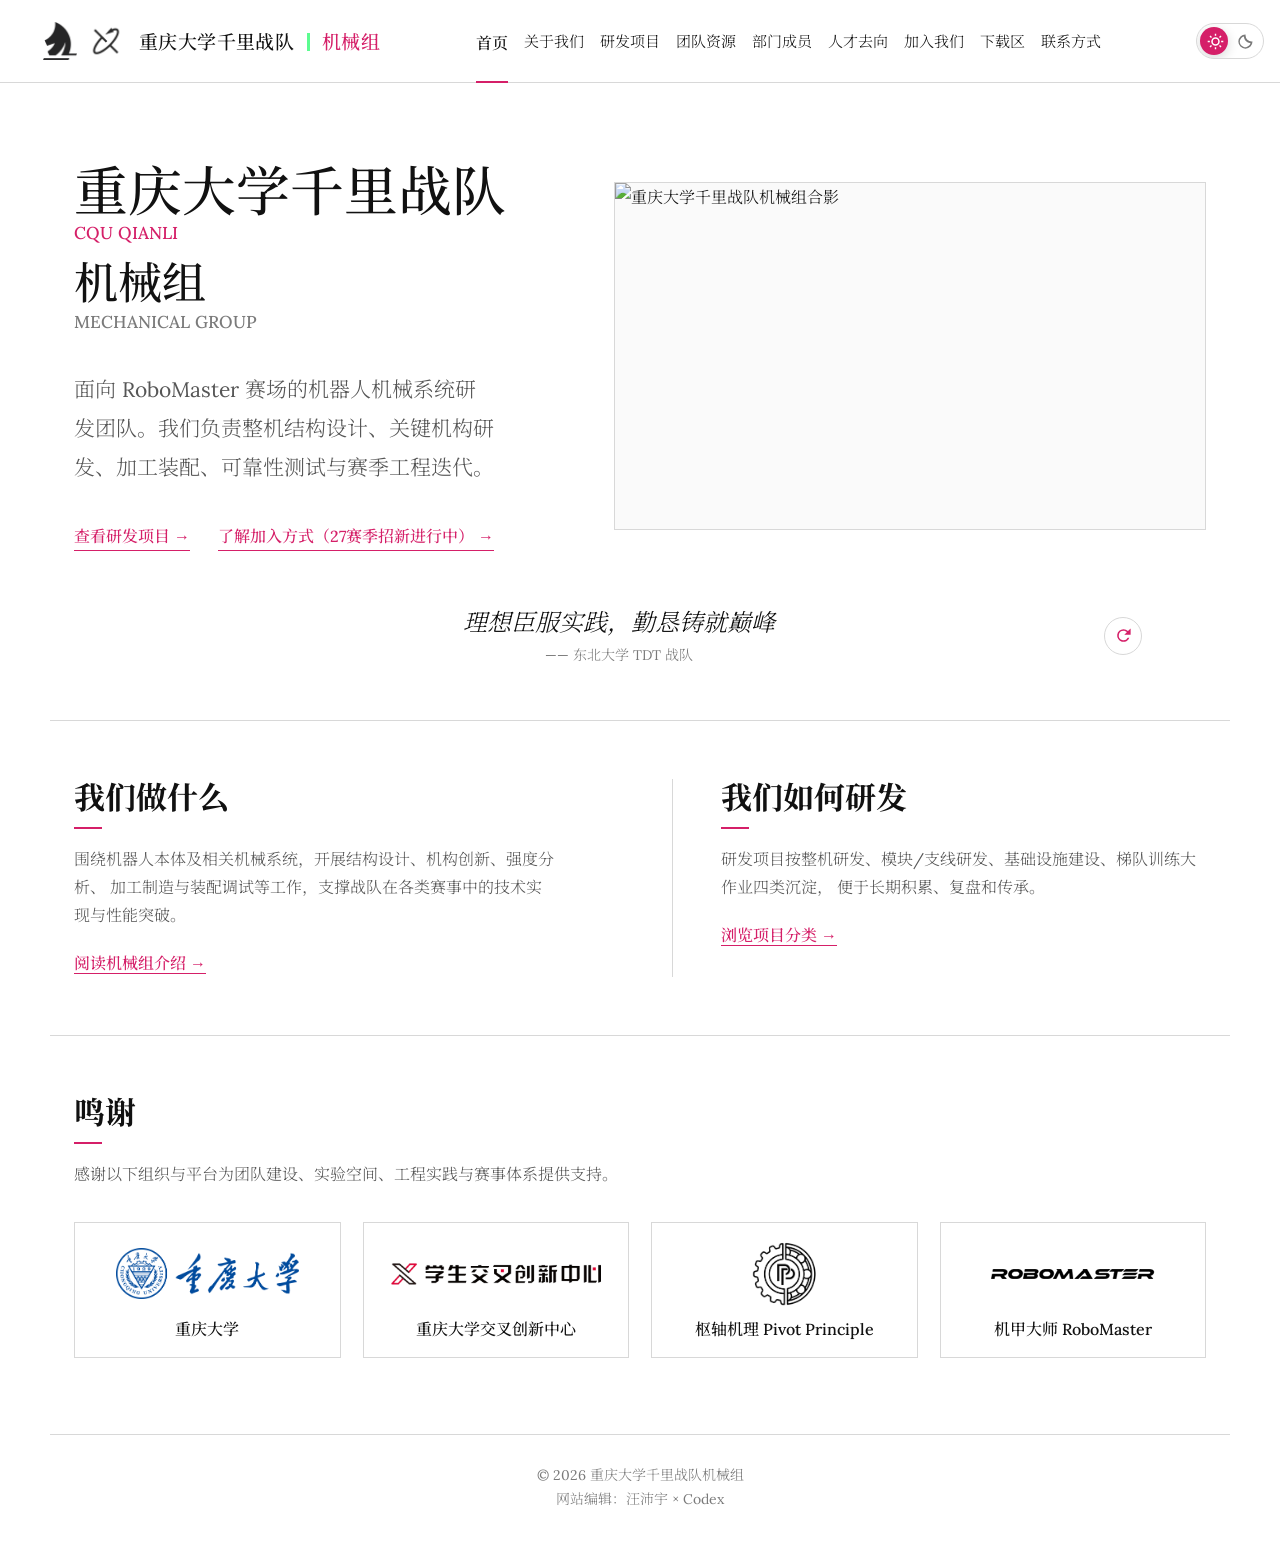
==== index.html @ 9b1cc494 "updated" ====
﻿<!doctype html>
<html lang="zh-CN">
  <head>
    <meta charset="utf-8" />
    <meta name="viewport" content="width=device-width, initial-scale=1" />
    <meta
      name="description"
      content="重庆大学千里战队机械组展示页面，介绍机械组工作内容、研发项目、团队资源、部门成员、人才去向、加入方式与联系方式。"
    />
    <title>重庆大学千里战队机械组</title>
    <script>
      (() => {
        try {
          const savedTheme = localStorage.getItem("theme");
          const preferredTheme = window.matchMedia("(prefers-color-scheme: dark)").matches ? "dark" : "light";
          document.documentElement.dataset.theme = savedTheme || preferredTheme;
        } catch {
          document.documentElement.dataset.theme = "light";
        }
      })();
    </script>
    <link rel="stylesheet" href="styles.css" />
    <link rel="icon" type="image/svg+xml" href="assets/favicon.svg" />
    <script async src="https://www.googletagmanager.com/gtag/js?id=G-X7H7TDZTBG"></script>
    <script>
      window.dataLayer = window.dataLayer || [];
      function gtag(){dataLayer.push(arguments);}
      gtag("js", new Date());
      gtag("config", "G-X7H7TDZTBG");
    </script>
  </head>
  <body data-page="home">
    <header class="site-header">
      <nav class="nav" aria-label="主导航">
        <a class="brand" href="index.html" aria-label="返回首页">
          <span class="brand-logos" aria-hidden="true">
            <img src="assets/logo/qianli战队马头logo.PNG" alt="" />
            <img src="assets/logo/机械组logo.PNG" alt="" />
          </span>
          <span class="brand-text">
            <strong>重庆大学千里战队</strong>
            <small>机械组</small>
          </span>
        </a>
        <button class="nav-toggle" type="button" aria-expanded="false" aria-controls="nav-links">
          <span></span>
          <span></span>
          <span></span>
        </button>
        <div class="nav-links" id="nav-links">
          <a href="index.html" data-nav="home">首页</a>
          <a href="about.html" data-nav="about">关于我们</a>
          <a href="projects.html" data-nav="projects">研发项目</a>
          <span class="nav-menu"><a href="resources.html" data-nav="resources" aria-haspopup="true">团队资源</a><span class="nav-dropdown" aria-label="团队资源子页面"><a href="resource-training.html">培养计划</a><a href="resource-equipment.html">设备资源清单</a></span></span>
          <a href="team.html" data-nav="team">部门成员</a>
          <a href="alumni.html" data-nav="alumni">人才去向</a>
          <a href="join.html" data-nav="join">加入我们</a>
          <a href="downloads.html" data-nav="downloads">下载区</a>
          <a href="contact.html" data-nav="contact">联系方式</a>
        </div>
        <button class="theme-toggle" type="button" aria-label="切换明暗模式" aria-pressed="false">
          <svg class="theme-icon theme-icon-sun" viewBox="0 0 24 24" aria-hidden="true">
            <path d="M12 18a6 6 0 1 1 0-12 6 6 0 0 1 0 12Zm0-2.2a3.8 3.8 0 1 0 0-7.6 3.8 3.8 0 0 0 0 7.6ZM11 1h2v3h-2V1Zm0 19h2v3h-2v-3ZM3.52 4.93l1.41-1.41 2.12 2.12-1.41 1.41-2.12-2.12Zm13.43 13.43 1.41-1.41 2.12 2.12-1.41 1.41-2.12-2.12ZM1 11h3v2H1v-2Zm19 0h3v2h-3v-2ZM3.52 19.07l2.12-2.12 1.41 1.41-2.12 2.12-1.41-1.41ZM16.95 5.64l2.12-2.12 1.41 1.41-2.12 2.12-1.41-1.41Z" />
          </svg>
          <svg class="theme-icon theme-icon-moon" viewBox="0 0 24 24" aria-hidden="true">
            <path d="M12.1 2.1a8.8 8.8 0 0 0 9.8 9.8A10 10 0 1 1 12.1 2.1Zm-2.5 2.8A7.7 7.7 0 1 0 19.1 14.4 10.8 10.8 0 0 1 9.6 4.9Z" />
          </svg>
        </button>
      </nav>
    </header>

    <main>
      <section class="home-hero">
        <div class="home-hero-copy">
          <h1>
            <span class="hero-team-name">重庆大学千里战队</span>
            <span class="hero-team-en">CQU Qianli</span>
            <span class="hero-group-name">机械组</span>
            <span class="hero-group-en">Mechanical Group</span>
          </h1>
          <p>面向 RoboMaster 赛场的机器人机械系统研发团队。我们负责整机结构设计、关键机构研发、加工装配、可靠性测试与赛季工程迭代。</p>
          <div class="hero-actions" aria-label="快速入口">
            <a class="text-link" href="projects.html">查看研发项目</a>
            <a class="text-link" href="join.html">了解加入方式（27赛季招新进行中）</a>
          </div>
        </div>
        <figure class="hero-media home-team-photo">
          <img src="assets/images/home-team-photo.jpg" alt="重庆大学千里战队机械组合影" />
        </figure>
      </section>

      <section class="home-quote" aria-label="箴言">
        <div class="quote-stage" data-quote-stage>
          <p data-quote-text>运筹帷幄，决胜千里</p>
          <span data-quote-source>—— 重庆大学 千里战队</span>
        </div>
        <button class="quote-random-button" type="button" aria-label="随机切换箴言" title="随机切换">
          <svg viewBox="0 0 24 24" aria-hidden="true">
            <path d="M17.65 6.35A7.95 7.95 0 0 0 12 4a8 8 0 1 0 7.45 10.9h-2.17A6 6 0 1 1 12 6c1.66 0 3.14.69 4.22 1.78L13 11h8V3l-3.35 3.35Z" />
          </svg>
        </button>
      </section>

      <section class="section-block intro-grid">
        <article>
          <h2>我们做什么</h2>
          <p>
            围绕机器人本体及相关机械系统，开展结构设计、机构创新、强度分析、
            加工制造与装配调试等工作，支撑战队在各类赛事中的技术实现与性能突破。
          </p>
          <a class="inline-link" href="about.html">阅读机械组介绍</a>
        </article>
        <article>
          <h2>我们如何研发</h2>
          <p>
            研发项目按整机研发、模块/支线研发、基础设施建设、梯队训练大作业四类沉淀，
            便于长期积累、复盘和传承。
          </p>
          <a class="inline-link" href="projects.html">浏览项目分类</a>
        </article>
      </section>

      <section class="section-block acknowledgements">
        <div class="section-heading">
          <h2>鸣谢</h2>
          <p>感谢以下组织与平台为团队建设、实验空间、工程实践与赛事体系提供支持。</p>
        </div>
        <div class="thanks-grid">
          <a class="thanks-card logo-cqu" href="https://www.cqu.edu.cn/" target="_blank" rel="noopener noreferrer">
            <span class="thanks-logo-frame"><img src="assets/logo/thanks/cqu-blue.png" alt="重庆大学" /></span>
            <strong>重庆大学</strong>
          </a>
          <a class="thanks-card logo-sxic" href="https://sxic.cqu.edu.cn/" target="_blank" rel="noopener noreferrer">
            <span class="thanks-logo-frame"><img src="assets/logo/thanks/sxic-logo.png" alt="重庆大学学生交叉创新中心" /></span>
            <strong>重庆大学交叉创新中心</strong>
          </a>
          <a class="thanks-card logo-pivot" href="https://www.cquqianli.cn/" target="_blank" rel="noopener noreferrer">
            <span class="thanks-logo-frame"><img src="assets/logo/pivot_principle_logo.png" alt="枢轴机理 Pivot Principle" /></span>
            <strong>枢轴机理 Pivot Principle</strong>
          </a>
          <a class="thanks-card logo-rm" href="https://www.robomaster.com/" target="_blank" rel="noopener noreferrer">
            <span class="thanks-logo-frame"><img src="assets/logo/thanks/robomaster-logo.png" alt="RoboMaster" /></span>
            <strong>机甲大师 RoboMaster</strong>
          </a>
        </div>
      </section>
    </main>

    <footer class="site-footer">
      <p>© 2026 重庆大学千里战队机械组</p>
      <p>网站编辑：汪沛宇 × Codex</p>
    </footer>

    <script src="script.js"></script>
  </body>
</html>
---- styles.css ----
@import url("https://fonts.googleapis.com/css2?family=Lora:wght@400;500&family=Noto+Serif+SC:wght@300;500&display=swap");

:root {
  --bg: #ffffff;
  --header-bg: rgba(255, 255, 255, 0.97);
  --surface: #fafafa;
  --card-bg: #ffffff;
  --inverted-card-bg: #111111;
  --inverted-card-text: #ffffff;
  --text: #111111;
  --muted: #565656;
  --subtle: #7a7a7a;
  --line: #d8d8d8;
  --soft-line: #ececec;
  --placeholder: #eeeeee;
  --placeholder-dark: #d9d9d9;
  --accent: #d51f68;
  --accent-soft: #fae8f0;
  --accent-rose: #d51f68;
  --theme-red: var(--accent);
  --brand-divider: #5cfc90;
  --green: #5cfc90;
  --max-width: 1180px;
  --nav-width: 1280px;
}

:root[data-theme="dark"] {
  --bg: #111111;
  --header-bg: rgba(17, 17, 17, 0.96);
  --surface: #1b1b1d;
  --card-bg: #171719;
  --inverted-card-bg: #242429;
  --inverted-card-text: #f2f2f2;
  --text: #f2f2f2;
  --muted: #c8c8c8;
  --subtle: #9a9a9a;
  --line: #333338;
  --soft-line: #25252a;
  --placeholder: #2a2a2f;
  --placeholder-dark: #18181c;
  --accent: #5cfc90;
  --accent-soft: #173822;
  --accent-rose: #ed2174;
  --theme-red: var(--accent);
  --brand-divider: #ed2174;
  --green: #5cfc90;
}

* {
  box-sizing: border-box;
}

html {
  overflow-y: scroll;
  scroll-behavior: smooth;
}

::view-transition-old(root),
::view-transition-new(root) {
  animation: none;
  mix-blend-mode: normal;
}

::view-transition-old(root) {
  z-index: 0;
}

::view-transition-new(root) {
  z-index: 1;
}

body {
  margin: 0;
  background: var(--bg);
  color: var(--text);
  font-family:
    "Lora",
    "Noto Serif SC",
    "Source Han Serif SC",
    "思源宋体",
    "Songti SC",
    serif;
  font-size: 16px;
  font-weight: 300;
  line-height: 1.75;
  transition:
    background 160ms ease,
    color 160ms ease;
}

body,
.site-header,
.nav-dropdown,
.nav-toggle,
.theme-toggle,
.project-accordion,
.project-card,
.project-card-media,
.project-carousel-button,
.resource-stage-grid article,
.media-placeholder,
.avatar-placeholder,
.member-card,
.alumni-card,
.alumni-experience,
.download-card,
.thanks-card,
.join-panel,
.person-badge {
  transition:
    background-color 240ms ease,
    border-color 240ms ease,
    color 240ms ease,
    box-shadow 240ms ease,
    filter 240ms ease;
}

@media (prefers-reduced-motion: reduce) {
  ::view-transition-old(root),
  ::view-transition-new(root) {
    animation: none !important;
  }
}

a {
  color: inherit;
  text-decoration: none;
}

p {
  margin: 0;
  color: var(--muted);
  text-wrap: pretty;
}

img,
figure {
  margin: 0;
}

img {
  display: block;
  max-width: 100%;
}

.site-header {
  position: sticky;
  top: 0;
  z-index: 20;
  background: var(--header-bg);
  border-bottom: 1px solid var(--line);
  backdrop-filter: blur(10px);
}

.nav {
  width: min(var(--nav-width), calc(100% - 32px));
  min-height: 82px;
  margin: 0 auto;
  display: flex;
  align-items: center;
  justify-content: space-between;
  gap: 18px;
}

.brand {
  display: inline-flex;
  align-items: center;
  gap: 14px;
  flex: 0 0 auto;
  margin-left: 25px;
}

.brand-logos {
  display: inline-flex;
  align-items: center;
  gap: 8px;
}

.brand-logos img {
  width: 38px;
  height: 38px;
  object-fit: contain;
}

:root[data-theme="dark"] .brand-logos img {
  filter: invert(1) grayscale(1) contrast(1.18);
}

.brand-text {
  display: inline-flex;
  align-items: baseline;
  gap: 12px;
  line-height: 1.2;
  white-space: nowrap;
}

.brand-text strong,
.brand-text small {
  font-family: "Noto Serif SC", "Source Han Serif SC", "思源宋体", serif;
  font-size: 19px;
  font-weight: 500;
  line-height: 1.2;
  letter-spacing: 0.02em;
}

.brand-text strong {
  display: inline-flex;
  align-items: baseline;
  gap: 13px;
  white-space: nowrap;
}

.brand-text strong::after {
  content: "";
  display: inline-block;
  width: 3px;
  height: 18px;
  background: var(--brand-divider);
  transform: translateY(2px);
}

.brand-text small {
  color: var(--accent);
}

.nav-links {
  display: flex;
  align-items: center;
  justify-content: flex-end;
  gap: clamp(12px, 1.25vw, 18px);
  font-size: 15px;
  white-space: nowrap;
}

.nav-menu {
  position: relative;
  display: inline-flex;
  align-items: center;
}

.nav-links > a,
.nav-menu > a {
  position: relative;
  padding: 28px 0 25px;
  color: var(--text);
  font-size: 15px;
  transition:
    color 160ms ease,
    font-size 160ms ease;
}

.nav-links > a.is-active,
.nav-menu > a.is-active {
  font-size: 16px;
  font-weight: 500;
}

.nav-dropdown {
  position: absolute;
  top: 100%;
  left: 50%;
  z-index: 30;
  display: grid;
  min-width: 168px;
  padding: 8px;
  border: 1px solid var(--line);
  background: var(--card-bg);
  opacity: 0;
  pointer-events: none;
  transform: translate(-50%, 8px);
  transition:
    opacity 160ms ease,
    transform 160ms ease,
    visibility 160ms ease;
  visibility: hidden;
}

.nav-menu:hover .nav-dropdown,
.nav-menu:focus-within .nav-dropdown {
  opacity: 1;
  pointer-events: auto;
  transform: translate(-50%, 0);
  visibility: visible;
}

.nav-dropdown a {
  display: block;
  padding: 8px 10px;
  color: var(--muted);
  font-size: 14px;
  line-height: 1.4;
}

.nav-dropdown a:hover,
.nav-dropdown a:focus-visible {
  color: var(--accent);
}

.theme-toggle {
  position: relative;
  flex: 0 0 auto;
  display: inline-grid;
  grid-template-columns: 1fr 1fr;
  align-items: center;
  width: 68px;
  min-width: 68px;
  height: 36px;
  padding: 3px;
  overflow: hidden;
  border: 1px solid var(--line);
  border-radius: 999px;
  background: var(--card-bg);
  color: var(--subtle);
  cursor: pointer;
  transition:
    border-color 160ms ease,
    background 160ms ease;
}

.theme-toggle::before {
  content: "";
  position: absolute;
  top: 3px;
  left: 3px;
  width: 28px;
  height: 28px;
  border-radius: 50%;
  background: var(--accent-rose);
  box-shadow: 0 3px 12px rgba(0, 0, 0, 0.16);
  transition:
    transform 180ms ease,
    background 180ms ease;
}

.theme-toggle[aria-pressed="true"]::before {
  transform: translateX(32px);
  background: var(--green);
}

.theme-icon {
  position: relative;
  z-index: 1;
  width: 17px;
  height: 17px;
  justify-self: center;
  fill: currentColor;
  transition: color 160ms ease;
}

.theme-toggle[aria-pressed="false"] .theme-icon-sun {
  color: var(--card-bg);
}

.theme-toggle[aria-pressed="false"] .theme-icon-moon {
  color: var(--subtle);
}

.theme-toggle[aria-pressed="true"] .theme-icon-sun {
  color: var(--subtle);
}

.theme-toggle[aria-pressed="true"] .theme-icon-moon {
  color: #111111;
}

.theme-toggle:hover,
.theme-toggle:focus-visible {
  border-color: var(--accent);
}

.nav-links > a::after,
.nav-menu > a::after {
  content: "";
  position: absolute;
  left: 0;
  right: 0;
  bottom: -1px;
  height: 2px;
  background: var(--accent);
  transform: scaleX(0);
  transform-origin: center;
  transition: transform 160ms ease;
}

.nav-links > a:hover::after,
.nav-links > a:focus-visible::after,
.nav-links > a.is-active::after,
.nav-menu > a:hover::after,
.nav-menu > a:focus-visible::after,
.nav-menu > a.is-active::after {
  transform: scaleX(1);
}

.nav-toggle {
  display: none;
  width: 42px;
  height: 42px;
  padding: 0;
  border: 1px solid var(--line);
  background: var(--card-bg);
  cursor: pointer;
}

.nav-toggle span {
  display: block;
  width: 18px;
  height: 1px;
  margin: 5px auto;
  background: var(--text);
}

main,
.site-footer {
  width: min(var(--max-width), calc(100% - 56px));
  margin: 0 auto;
}

.home-hero {
  min-height: 460px;
  display: grid;
  grid-template-columns: minmax(0, 0.82fr) minmax(480px, 0.98fr);
  align-items: center;
  gap: 44px;
  padding: 78px 24px 34px;
}

.home-hero h1 {
  margin: 0;
  font-size: clamp(40px, 4.2vw, 56px);
  line-height: 1.16;
  font-weight: 500;
  letter-spacing: 0;
}

.page-hero h1 {
  margin: 0;
  font-size: clamp(38px, 4.7vw, 60px);
  line-height: 1.14;
  font-weight: 500;
  letter-spacing: 0;
}

.home-hero h1 span,
.page-hero h1 span {
  display: block;
}

.hero-team-name {
  white-space: nowrap;
}

.hero-group-name {
  margin-top: 14px;
  font-size: 0.82em;
}

.hero-team-en,
.hero-group-en {
  color: var(--accent);
  font-family: "Lora", serif;
  font-size: 0.32em;
  line-height: 1.15;
  text-transform: uppercase;
}

.hero-team-en {
  margin-top: 1px;
}

.hero-group-en {
  margin-top: 4px;
  color: var(--subtle);
}

.home-hero-copy > p {
  max-width: 700px;
  margin-top: 38px;
  color: var(--muted);
  font-size: 21px;
  line-height: 1.85;
  text-wrap: balance;
}

.hero-actions {
  display: flex;
  flex-wrap: wrap;
  gap: 28px;
  margin-top: 34px;
}

.text-link,
.inline-link {
  color: var(--accent);
  font-weight: 500;
  border-bottom: 1px solid currentColor;
}

.text-link::after,
.inline-link::after {
  content: "  →";
  font-family: "Lora", serif;
}

.text-link.no-auto-arrow::after,
.inline-link.no-auto-arrow::after {
  content: "";
}

.media-placeholder,
.avatar-placeholder {
  display: grid;
  place-items: center;
  overflow: hidden;
  width: 100%;
  background:
    linear-gradient(135deg, rgba(255, 255, 255, 0.35), rgba(255, 255, 255, 0)),
    linear-gradient(135deg, var(--placeholder), var(--placeholder-dark));
  color: #666666;
  text-align: center;
}

:root[data-theme="dark"] .media-placeholder,
:root[data-theme="dark"] .avatar-placeholder {
  color: #a7a7a7;
}

.media-placeholder {
  min-height: 160px;
  aspect-ratio: 16 / 9;
  padding: 16px;
  font-size: 14px;
}

.hero-media {
  min-height: 260px;
}

.home-team-photo {
  overflow: hidden;
  min-height: 330px;
  aspect-ratio: 16 / 9.4;
  border: 1px solid var(--line);
  background: var(--surface);
}

.home-team-photo img {
  width: 100%;
  height: 100%;
  object-fit: cover;
  object-position: center;
}

.home-quote {
  position: relative;
  height: 136px;
  display: grid;
  grid-template-columns: minmax(0, 1fr) auto;
  align-items: center;
  gap: 24px;
  border-bottom: 1px solid var(--line);
  padding: 0 108px 33px 128px;
}

.quote-stage {
  min-width: 0;
  min-height: 102px;
  display: flex;
  flex-direction: column;
  justify-content: center;
  text-align: center;
  opacity: 1;
  transform: translateY(0);
  transition:
    opacity 360ms ease,
    transform 360ms ease;
}

.quote-stage.is-switching {
  opacity: 0;
  transform: translateY(4px);
}

.quote-stage p {
  color: var(--text);
  font-size: 24px;
  font-style: italic;
  line-height: 1.55;
  text-wrap: balance;
}

.quote-stage span {
  display: block;
  margin-top: 2px;
  color: var(--subtle);
  font-size: 14px;
}

.quote-random-button {
  transform: translateX(20px);
  width: 38px;
  height: 38px;
  display: grid;
  place-items: center;
  border: 1px solid var(--line);
  border-radius: 999px;
  background: var(--card-bg);
  color: var(--accent);
  cursor: pointer;
  transition:
    border-color 160ms ease,
    color 160ms ease,
    transform 160ms ease;
}

.quote-random-button:hover,
.quote-random-button:focus-visible {
  border-color: var(--accent);
  transform: translateX(20px) rotate(18deg);
}

.quote-random-button svg {
  width: 19px;
  height: 19px;
  fill: currentColor;
}

.section-block {
  border-bottom: 1px solid var(--line);
  padding: 58px 24px;
}

.section-heading {
  max-width: 780px;
  margin-bottom: 34px;
}

.section-heading h2,
.intro-grid h2,
.three-column h2,
.project-list h2,
.resource-page-grid h2,
.join-layout h2,
.join-copy-block h2 {
  position: relative;
  margin: 0 0 16px;
  padding-bottom: 13px;
  font-size: 31px;
  line-height: 1.2;
}

.section-heading h2::after,
.intro-grid h2::after,
.three-column h2::after,
.project-list h2::after,
.resource-page-grid h2::after,
.join-layout h2::after,
.join-copy-block h2::after {
  content: "";
  position: absolute;
  left: 0;
  bottom: 0;
  width: 28px;
  height: 2px;
  background: var(--accent);
}

.past-members-section .section-heading {
  max-width: none;
}

@media (min-width: 900px) {
  .past-members-section .section-heading p {
    white-space: nowrap;
  }
}

.intro-grid {
  display: grid;
  grid-template-columns: repeat(2, minmax(0, 1fr));
  gap: 64px;
}

.intro-grid article + article {
  padding-left: 48px;
  border-left: 1px solid var(--line);
}

.intro-grid p {
  max-width: 480px;
  margin-bottom: 20px;
}

.page-hero {
  display: grid;
  grid-template-columns: minmax(0, 0.72fr) minmax(460px, 0.72fr);
  align-items: end;
  gap: 56px;
  border-bottom: 1px solid var(--line);
  min-height: 178px;
  padding: 28px 24px 30px;
}

.page-hero > p {
  max-width: 620px;
  padding-bottom: 12px;
  font-size: 18px;
  text-wrap: balance;
}

body[data-page="join"] .page-hero > p {
  font-style: italic;
}

.page-label {
  margin-bottom: 12px;
  color: var(--accent);
  font-family: "Lora", serif;
  font-size: 13px;
  letter-spacing: 0;
  text-transform: uppercase;
}

.three-column {
  display: grid;
  grid-template-columns: repeat(3, 1fr);
  gap: 0;
}

.three-column article {
  padding: 0 42px;
  border-left: 1px solid var(--line);
}

.three-column article:first-child {
  padding-left: 0;
  border-left: 0;
}

.content-split {
  display: grid;
  grid-template-columns: minmax(280px, 0.45fr) minmax(0, 1fr);
  gap: 64px;
}

.timeline-list {
  border-top: 1px solid var(--line);
}

.timeline-list article {
  display: grid;
  grid-template-columns: 70px 160px minmax(0, 1fr);
  gap: 26px;
  padding: 24px 0;
  border-bottom: 1px solid var(--soft-line);
}

.timeline-list span {
  color: var(--accent);
  font-family: "Lora", serif;
}

.timeline-list strong {
  font-size: 18px;
}

.project-list {
  display: grid;
  gap: 48px;
}

.project-list article {
  display: grid;
  grid-template-columns: 330px minmax(0, 1fr);
  gap: 44px;
  align-items: start;
  padding-bottom: 48px;
  border-bottom: 1px solid var(--soft-line);
}

.project-list article:last-child {
  padding-bottom: 0;
  border-bottom: 0;
}

.project-accordion-list {
  display: grid;
  gap: 22px;
}

.project-accordion {
  min-width: 0;
  overflow: hidden;
  border: 1px solid var(--line);
  background: var(--card-bg);
}

.project-accordion summary {
  position: relative;
  display: flex;
  align-items: center;
  gap: 22px;
  min-height: 96px;
  padding: 24px 72px 24px 28px;
  cursor: pointer;
  list-style: none;
}

.project-accordion summary::-webkit-details-marker {
  display: none;
}

.project-accordion summary::after {
  content: "";
  position: absolute;
  right: 28px;
  top: 50%;
  width: 14px;
  height: 14px;
  border-right: 1.5px solid var(--accent);
  border-bottom: 1.5px solid var(--accent);
  transform: translateY(-65%) rotate(45deg);
  transition: transform 160ms ease;
}

.project-accordion[open] summary::after {
  transform: translateY(-35%) rotate(225deg);
}

.project-summary-number {
  flex: 0 0 auto;
  align-self: flex-start;
  padding-top: 8px;
  color: var(--accent);
  font-family: "Lora", serif;
  font-size: 15px;
  font-weight: 600;
  line-height: 1;
  letter-spacing: 0.04em;
  transition: color 240ms ease;
}

.project-summary-title {
  display: flex;
  align-items: baseline;
  gap: 18px;
  margin-bottom: 8px;
}

.project-summary-title strong {
  color: var(--text);
  font-size: 28px;
  font-weight: 500;
  line-height: 1.25;
}

.project-summary-title em {
  color: var(--accent);
  font-family: "Lora", serif;
  font-size: 13px;
  font-style: normal;
  font-weight: 500;
  letter-spacing: 0.08em;
  text-transform: uppercase;
  transition: color 240ms ease, opacity 160ms ease;
}

.project-accordion[open] .project-summary-title em {
  opacity: 0.72;
}

.project-accordion summary small {
  display: block;
  max-width: 760px;
  color: var(--muted);
  font-size: 15px;
  line-height: 1.7;
}

.project-carousel-shell {
  position: relative;
  min-width: 0;
}

.project-carousel-shell:not(.is-ready) .project-carousel-button {
  opacity: 0;
  pointer-events: none;
}

.project-carousel {
  width: 100%;
  min-width: 0;
  display: grid;
  grid-auto-columns: minmax(236px, 300px);
  grid-auto-flow: column;
  gap: 16px;
  overflow-x: auto;
  overscroll-behavior-inline: contain;
  padding: 0 62px 24px;
  scroll-padding-inline: 62px;
  scroll-snap-type: inline mandatory;
  scroll-behavior: smooth;
  scrollbar-width: none;
}

.project-carousel::-webkit-scrollbar {
  display: none;
}

.project-carousel-button {
  position: absolute;
  top: calc(50% - 12px);
  z-index: 2;
  width: 38px;
  height: 38px;
  display: grid;
  place-items: center;
  border: 1px solid var(--line);
  border-radius: 999px;
  background: var(--surface);
  color: var(--accent);
  box-shadow: 0 10px 24px rgba(0, 0, 0, 0.08);
  cursor: pointer;
  transition:
    border-color 160ms ease,
    color 160ms ease,
    opacity 160ms ease,
    transform 160ms ease;
}

.project-carousel-button::before {
  content: "";
  width: 11px;
  height: 11px;
  border-right: 1.5px solid currentColor;
  border-bottom: 1.5px solid currentColor;
}

.project-carousel-button:hover {
  border-color: var(--accent);
  transform: translateY(-1px);
}

.project-carousel-button:disabled {
  opacity: 0.28;
  cursor: default;
  transform: none;
}

.project-carousel-prev {
  left: 18px;
}

.project-carousel-prev::before {
  transform: translateX(2px) rotate(135deg);
}

.project-carousel-next {
  right: 18px;
}

.project-carousel-next::before {
  transform: translateX(-2px) rotate(-45deg);
}

.project-card {
  scroll-snap-align: start;
  display: grid;
  grid-template-rows: 152px minmax(170px, 1fr);
  min-height: 342px;
  overflow: hidden;
  border: 1px solid var(--line);
  background: var(--card-bg);
}

.project-card-media {
  display: grid;
  place-items: center;
  min-height: 0;
  background:
    linear-gradient(135deg, rgba(255, 255, 255, 0.35), rgba(255, 255, 255, 0)),
    linear-gradient(135deg, var(--placeholder), var(--placeholder-dark));
  color: var(--subtle);
  font-size: 14px;
}

.project-card-body {
  position: relative;
  display: grid;
  align-content: start;
  gap: 8px;
  padding: 16px 16px 18px;
}

.project-card-meta {
  color: var(--accent);
  font-family: "Lora", serif;
  font-size: 12px;
  letter-spacing: 0.08em;
  text-transform: uppercase;
}

.project-card h2 {
  margin: 0;
  color: var(--text);
  font-size: 16px;
  font-weight: 500;
  line-height: 1.28;
  white-space: nowrap;
}

.project-card p {
  font-size: 14px;
  line-height: 1.6;
}

.project-people {
  display: flex;
  flex-wrap: wrap;
  align-items: center;
  gap: 6px;
  color: var(--muted);
}

.person-badge {
  display: inline-flex;
  align-items: center;
  min-height: 24px;
  padding: 3px 9px 4px;
  border: 1px solid transparent;
  border-radius: 999px;
  font-size: 13px;
  line-height: 1.2;
  white-space: nowrap;
}

.badge-lead {
  border-color: #d4a734;
  background: #fff4cd;
  color: #7a5600;
}

.badge-member {
  border-color: #b9c0c7;
  background: #f2f4f6;
  color: #4d5963;
}

.badge-trainee {
  border-color: #c0834e;
  background: #f8e6d4;
  color: #7c4316;
}

:root[data-theme="dark"] .badge-lead {
  border-color: rgba(255, 211, 92, 0.48);
  background: rgba(255, 207, 76, 0.16);
  color: #ffd36f;
}

:root[data-theme="dark"] .badge-member {
  border-color: rgba(211, 219, 228, 0.34);
  background: rgba(210, 220, 230, 0.12);
  color: #d6dee7;
}

:root[data-theme="dark"] .badge-trainee {
  border-color: rgba(224, 148, 84, 0.42);
  background: rgba(218, 128, 58, 0.15);
  color: #eda56c;
}

.project-people strong {
  font-weight: 500;
}

.project-card-year {
  position: absolute;
  right: 18px;
  bottom: 16px;
  color: var(--subtle);
  font-family: "Lora", serif;
  font-size: 14px;
}

.project-card-empty {
  opacity: 0.72;
}

.plain-list {
  margin: 22px 0 0;
  padding-left: 1.2em;
  color: var(--muted);
}

.plain-list li + li {
  margin-top: 8px;
}

.resource-detail-list {
  display: grid;
  gap: 44px;
}

.resource-detail {
  display: grid;
  grid-template-columns: minmax(0, 1fr) 360px;
  gap: 46px;
  align-items: start;
  padding-bottom: 44px;
  border-bottom: 1px solid var(--soft-line);
}

.resource-detail:last-child {
  padding-bottom: 0;
  border-bottom: 0;
}

.resource-detail h2 {
  margin: 0 0 16px;
  font-size: 27px;
  font-weight: 500;
  line-height: 1.28;
}

.resource-detail p {
  max-width: 640px;
}

.resource-detail .inline-link {
  display: inline-block;
  margin-top: 22px;
}

.detail-placeholder {
  min-height: 220px;
}

.resource-subpage {
  padding-top: 44px;
}

.resource-stage-grid {
  display: grid;
  grid-template-columns: repeat(3, minmax(0, 1fr));
  gap: 22px;
}

.resource-stage-grid article {
  min-height: 180px;
  padding: 26px;
  border: 1px solid var(--line);
  background: var(--card-bg);
}

.resource-stage-grid span {
  color: var(--accent);
  font-family: "Lora", serif;
  font-size: 14px;
}

.resource-stage-grid h3 {
  margin: 22px 0 10px;
  font-size: 22px;
  font-weight: 500;
  line-height: 1.3;
}

.timeline-grid {
  display: grid;
  grid-template-columns: 1fr auto 1fr auto 1fr auto 1fr;
  grid-template-rows: auto auto auto auto;
  align-items: start;
  gap: 0;
}

.phase-card {
  display: grid;
  grid-row: 1 / span 4;
  grid-template-rows: subgrid;
  gap: 12px;
  min-width: 0;
  padding: 20px;
  border: 1px solid var(--line);
}

.phase-header {
  display: grid;
  gap: 12px;
  min-width: 0;
}

.phase-arrow {
  grid-row: 1;
  display: flex;
  align-items: center;
  justify-content: center;
  align-self: start;
  padding: 40px 8px 0;
  color: var(--subtle);
  font-size: 24px;
  line-height: 1;
}

.dimension-card,
.training-framework-card {
  position: relative;
  display: flex;
  flex-direction: column;
  min-width: 0;
  padding: 12px;
  border: 1px solid var(--line);
  border-radius: 0;
  background: var(--card-bg);
  outline: none;
  transition:
    border-color 0.25s ease,
    box-shadow 0.25s ease;
}

.dimension-card:hover,
.dimension-card:focus-within,
.training-framework-card:hover,
.training-framework-card:focus-within {
  border-color: var(--theme-red);
  box-shadow: 0 2px 8px rgba(0, 0, 0, 0.08);
}

.phase-header span {
  color: var(--theme-red);
  font-family: "Lora", serif;
  font-size: 14px;
}

.phase-header h3,
.training-framework-card h3 {
  margin: 0;
  color: var(--text);
  font-size: 21px;
  font-weight: 500;
  line-height: 1.25;
  text-wrap: balance;
}

.training-framework-card h3 {
  display: flex;
  align-items: center;
  gap: 10px;
}

.training-framework-icon {
  width: 24px;
  height: 24px;
  flex: 0 0 24px;
  color: var(--accent);
  fill: currentColor;
}

.training-time {
  margin: 0;
  color: var(--subtle);
  font-size: 14px;
  line-height: 1.6;
}

.dimension-card h4 {
  margin: 0 0 8px;
  color: var(--theme-red);
  font-size: 13px;
  font-weight: 600;
  line-height: 1.4;
}

.dimension-card ul,
.training-framework-card ul {
  margin: 0;
  padding-left: 1.12em;
  color: var(--muted);
  font-size: 14px;
  line-height: 1.72;
}

.dimension-card li + li,
.training-framework-card li + li {
  margin-top: 5px;
}

.training-framework-heading {
  margin-top: 70px;
}

.training-framework-grid {
  display: grid;
  grid-template-columns: repeat(3, minmax(0, 1fr));
  gap: 18px;
}

.training-framework-card {
  padding: 24px;
  min-height: 260px;
  border-color: var(--line);
  border-radius: 6px;
  background: var(--card-bg);
  transition:
    border-color 300ms ease,
    background-color 300ms ease,
    transform 300ms ease;
}

.training-framework-card:hover,
.training-framework-card:focus-within {
  border-color: var(--accent);
  background: var(--surface);
  box-shadow: none;
  transform: translateY(-2px);
}

.training-framework-card p {
  margin: 14px 0 18px;
  color: var(--muted);
  font-size: 15px;
  line-height: 1.75;
  text-wrap: pretty;
}

.training-framework-card .course-muted {
  opacity: 0.48;
}

.training-framework-note {
  margin-top: 18px;
  margin-bottom: 0;
  color: var(--subtle);
  font-size: 13px;
  font-style: italic;
  line-height: 1.7;
}

.equipment-section-list {
  display: grid;
  gap: 0;
}

.equipment-section {
  margin-bottom: 48px;
  padding-bottom: 36px;
  border-bottom: 1px solid var(--line);
  background: transparent;
}

.equipment-section:last-child {
  margin-bottom: 0;
}

.section-header {
  display: flex;
  align-items: baseline;
  gap: 12px;
  margin-bottom: 24px;
  color: var(--text);
  line-height: 1.35;
}

.section-number {
  color: var(--accent);
  font-family: "Lora", serif;
  font-size: 14px;
  font-weight: 500;
}

.section-header h2 {
  margin: 0;
  color: var(--text);
  font-size: 28px;
  font-weight: 500;
  line-height: 1.25;
}

.section-body {
  display: grid;
  grid-template-columns: 55% 45%;
  gap: 24px;
  align-items: start;
}

.section-text {
  display: grid;
  grid-template-columns: repeat(2, minmax(0, 1fr));
  gap: 18px;
  min-width: 0;
}

.section-text:has(section:nth-child(2):last-child) {
  grid-template-columns: repeat(2, minmax(0, 1fr));
}

.section-text:has(section:nth-child(3):last-child) {
  grid-template-columns: repeat(3, minmax(0, 1fr));
}

.section-text:has(section:nth-child(4):last-child) {
  grid-template-columns: repeat(2, minmax(0, 1fr));
}

.section-text section {
  min-width: 0;
  padding: 20px 22px;
  border: 1px solid var(--line);
  background: var(--card-bg);
}

.section-text h3 {
  margin: 0 0 8px;
  color: var(--accent);
  font-size: 17px;
  font-weight: 500;
}

.section-text ul {
  margin: 0;
  padding-left: 1.15em;
  color: var(--muted);
  font-size: 15px;
  line-height: 1.75;
  text-wrap: pretty;
}

.section-text li + li {
  margin-top: 3px;
}

.section-carousel {
  position: relative;
  min-width: 0;
  align-self: start;
}

.equipment-carousel {
  position: relative;
  display: grid;
  gap: 14px;
  min-width: 0;
}

.equipment-carousel-viewport {
  height: 360px;
  overflow: hidden;
  border: 1px solid var(--soft-line);
  border-radius: 0;
  background: var(--placeholder);
}

.equipment-carousel-track {
  display: flex;
  height: 100%;
  transition: transform 260ms ease;
}

.equipment-slide {
  position: relative;
  flex: 0 0 100%;
  display: grid;
  place-items: center;
  height: 100%;
  margin: 0;
  overflow: hidden;
  border-radius: 0;
  background: var(--placeholder);
}

.equipment-slide img {
  position: absolute;
  inset: 0;
  width: 100%;
  height: 100%;
  object-fit: cover;
}

.equipment-slide img.is-missing {
  display: none;
}

.equipment-slide.is-loaded span {
  display: none;
}

.equipment-slide span {
  position: relative;
  z-index: 1;
  max-width: min(84%, 620px);
  color: var(--subtle);
  font-size: 14px;
  text-align: center;
  overflow-wrap: anywhere;
}

.equipment-carousel-button {
  position: absolute;
  top: calc(50% - 26px);
  z-index: 2;
  display: grid;
  place-items: center;
  width: 38px;
  height: 38px;
  border: 1px solid var(--line);
  background: var(--card-bg);
  color: var(--accent);
  cursor: pointer;
  transition:
    border-color 160ms ease,
    opacity 160ms ease,
    transform 160ms ease;
}

.equipment-carousel-button::before {
  content: "";
  width: 11px;
  height: 11px;
  border-right: 1.5px solid currentColor;
  border-bottom: 1.5px solid currentColor;
}

.equipment-carousel-button:hover,
.equipment-carousel-button:focus-visible {
  border-color: var(--accent);
  transform: translateY(-1px);
}

.equipment-carousel-button:disabled {
  opacity: 0.3;
  cursor: default;
  transform: none;
}

.equipment-carousel-prev {
  left: 18px;
}

.equipment-carousel-prev::before {
  transform: translateX(2px) rotate(135deg);
}

.equipment-carousel-next {
  right: 18px;
}

.equipment-carousel-next::before {
  transform: translateX(-2px) rotate(-45deg);
}

.equipment-carousel-dots {
  display: flex;
  justify-content: center;
  gap: 9px;
}

.equipment-carousel-dot {
  width: 8px;
  height: 8px;
  padding: 0;
  border: 1px solid var(--accent);
  border-radius: 999px;
  background: transparent;
  cursor: pointer;
  opacity: 0.55;
  transition:
    background-color 160ms ease,
    opacity 160ms ease,
    transform 160ms ease;
}

.equipment-carousel-dot.is-active {
  background: var(--accent);
  opacity: 1;
  transform: scale(1.12);
}

@media (max-width: 768px) {
  .section-body {
    grid-template-columns: 1fr;
  }

  .section-text,
  .section-text:has(section:nth-child(2):last-child),
  .section-text:has(section:nth-child(3):last-child),
  .section-text:has(section:nth-child(4):last-child) {
    grid-template-columns: 1fr;
  }

  .section-carousel {
    position: relative;
    top: auto;
  }
}

.member-grid {
  display: grid;
  grid-template-columns: repeat(4, minmax(0, 1fr));
  gap: 26px;
}

.team-section {
  padding-top: 54px;
  padding-bottom: 37px;
}

.member-row {
  display: grid;
  grid-template-columns: repeat(auto-fill, minmax(108px, 1fr));
  gap: 22px 18px;
  align-items: start;
}

.advisor-row {
  max-width: none;
  grid-template-columns: repeat(8, minmax(0, 1fr));
  gap: 14px;
}

.advisor-row .avatar-placeholder {
  width: min(100%, 127px);
  margin-bottom: 0;
}

.advisor-row .member-card h3 {
  font-size: 16px;
}

.advisor-row .member-card p {
  font-size: 13px;
}

.team-section .section-heading h2 {
  display: inline-flex;
  align-items: center;
  gap: 10px;
}

.team-heading-icon {
  flex: 0 0 auto;
  width: 27px;
  height: 27px;
  color: var(--accent);
  fill: currentColor;
  transform: translateY(1px);
  transition: color 240ms ease;
}

.team-section:has(.advisor-row) {
  padding-top: 42px;
  padding-bottom: 18px;
}

.team-section:has(.advisor-row) .section-heading {
  margin-bottom: 24px;
}

.advisor-row + .member-detail-strip {
  min-height: 58px;
  margin-top: 8px;
}

.team-section:has(.formal-row) {
  padding-top: 42px;
  padding-bottom: 24px;
}

.team-section:has(.formal-row) .section-heading {
  margin-bottom: 24px;
}

.formal-row + .member-detail-strip {
  min-height: 72px;
  margin-top: 8px;
}

.team-section:has(.trainee-row) {
  padding-top: 42px;
  padding-bottom: 20px;
}

.team-section:has(.trainee-row) .section-heading {
  margin-bottom: 24px;
}

.trainee-row + .member-detail-strip {
  min-height: 58px;
  margin-top: 8px;
}

.trainee-row {
  grid-template-columns: repeat(8, minmax(0, 1fr));
  gap: 22px 14px;
}

.unit-grid {
  display: grid;
  gap: 22px;
}

.unit-card {
  display: grid;
  grid-template-columns: 132px minmax(0, 1fr);
  gap: 30px;
  align-items: start;
  min-width: 0;
  padding-top: 22px;
  padding-bottom: 22px;
  border-top: 1px solid var(--line);
}

.unit-card h3 {
  position: relative;
  margin: 0;
  padding-bottom: 10px;
  font-size: 23px;
  line-height: 1.25;
}

.unit-card h3::after {
  content: "";
  position: absolute;
  left: 0;
  bottom: 0;
  width: 24px;
  height: 2px;
  background: var(--accent);
}

.member-row.compact {
  grid-template-columns: repeat(auto-fill, minmax(104px, 128px));
  gap: 20px 24px;
}

.formal-row {
  grid-template-columns: repeat(8, minmax(0, 1fr));
  gap: 22px 14px;
}

.advisor-row .member-card:hover,
.advisor-row .member-card:focus,
.advisor-row .member-card:focus-visible,
.advisor-row .member-card.is-active,
.formal-row .member-card:hover,
.formal-row .member-card:focus,
.formal-row .member-card:focus-visible,
.formal-row .member-card.is-active,
.trainee-row .member-card:hover,
.trainee-row .member-card:focus,
.trainee-row .member-card:focus-visible,
.trainee-row .member-card.is-active {
  z-index: 2;
}

.unit-tag {
  display: inline-block;
  padding: 3px 8px;
  border: 1px solid transparent;
  font-size: 13px;
  line-height: 1.35;
  white-space: nowrap;
}

.tag-hero {
  background: #ffe8ef;
  border-color: #f6b8c8;
  color: #9b183d;
}

.tag-engineer {
  background: #e8f3ff;
  border-color: #bad8f4;
  color: #155887;
}

.tag-sentry {
  background: #edf8e8;
  border-color: #c6e8bc;
  color: #326d28;
}

.tag-dart {
  background: #fff4dc;
  border-color: #f1d496;
  color: #7d5610;
}

.tag-aerial {
  background: #f0eaff;
  border-color: #d0c0f2;
  color: #55358f;
}

:root[data-theme="dark"] .unit-tag {
  border-color: transparent;
}

:root[data-theme="dark"] .tag-hero {
  background: #3c1526;
  color: #ff8db8;
}

:root[data-theme="dark"] .tag-engineer {
  background: #102a3d;
  color: #8ccfff;
}

:root[data-theme="dark"] .tag-sentry {
  background: #1c341b;
  color: var(--green);
}

:root[data-theme="dark"] .tag-dart {
  background: #382a10;
  color: #ffd780;
}

:root[data-theme="dark"] .tag-aerial {
  background: #271c3b;
  color: #c3a9ff;
}

.team-columns {
  display: grid;
  grid-template-columns: repeat(4, minmax(0, 1fr));
  gap: 32px;
  align-items: start;
}

.team-column {
  min-height: 100%;
  padding-right: 26px;
  border-right: 1px solid var(--line);
}

.team-column:last-child {
  padding-right: 0;
  border-right: 0;
}

.team-column h2 {
  position: relative;
  margin: 0 0 16px;
  padding-bottom: 13px;
  font-size: 27px;
  line-height: 1.2;
}

.team-column h2::after {
  content: "";
  position: absolute;
  left: 0;
  bottom: 0;
  width: 28px;
  height: 2px;
  background: var(--accent);
}

.team-column > p {
  min-height: 96px;
  margin-bottom: 24px;
  font-size: 15px;
}

.team-column .member-card {
  margin-bottom: 26px;
}

.member-card {
  position: relative;
  display: flex;
  flex-direction: column;
  align-items: center;
  text-align: left;
  outline: none;
}

.avatar-placeholder {
  --avatar-rest-scale: 0.835;
  position: relative;
  width: min(100%, 127px);
  aspect-ratio: 35 / 49;
  margin-bottom: 0;
  overflow: visible;
  background: transparent;
  transition:
    opacity 100ms linear,
    background-color 240ms ease,
    filter 240ms ease;
}

.avatar-placeholder::before {
  content: "";
  position: absolute;
  inset: 0;
  background:
    linear-gradient(135deg, rgba(255, 255, 255, 0.35), rgba(255, 255, 255, 0)),
    linear-gradient(135deg, var(--placeholder), var(--placeholder-dark));
}

.avatar-placeholder::before,
.avatar-placeholder img {
  position: absolute;
  inset: 0;
  width: 100%;
  height: 100%;
  object-fit: cover;
  object-position: center;
  transform: scale(var(--avatar-rest-scale));
  transform-origin: 50% 50%;
  transition: transform 100ms linear;
}

.avatar-placeholder:has(img)::before {
  opacity: 0;
}

.member-card h3 {
  width: fit-content;
  max-width: 100%;
  margin: 0 auto;
  font-size: 16px;
  transition: transform 100ms linear;
}

.member-row.has-active .member-card .avatar-placeholder,
.member-row:has(.member-card:hover, .member-card:focus, .member-card:focus-visible) .member-card .avatar-placeholder {
  opacity: 0.65;
}

.member-row:has(.member-card:hover, .member-card:focus, .member-card:focus-visible) .member-card:hover .avatar-placeholder,
.member-row:has(.member-card:hover, .member-card:focus, .member-card:focus-visible) .member-card:focus .avatar-placeholder,
.member-row:has(.member-card:hover, .member-card:focus, .member-card:focus-visible) .member-card:focus-visible .avatar-placeholder,
.member-row.has-active .member-card.is-active .avatar-placeholder {
  opacity: 1;
}

.advisor-row .member-card:hover .avatar-placeholder,
.advisor-row .member-card:focus .avatar-placeholder,
.advisor-row .member-card:focus-visible .avatar-placeholder,
.advisor-row .member-card.is-active .avatar-placeholder,
.formal-row .member-card:hover .avatar-placeholder,
.formal-row .member-card:focus .avatar-placeholder,
.formal-row .member-card:focus-visible .avatar-placeholder,
.formal-row .member-card.is-active .avatar-placeholder,
.trainee-row .member-card:hover .avatar-placeholder,
.trainee-row .member-card:focus .avatar-placeholder,
.trainee-row .member-card:focus-visible .avatar-placeholder,
.trainee-row .member-card.is-active .avatar-placeholder {
  width: min(100%, 127px);
}

.advisor-row .member-card:hover .avatar-placeholder::before,
.advisor-row .member-card:focus .avatar-placeholder::before,
.advisor-row .member-card:focus-visible .avatar-placeholder::before,
.advisor-row .member-card.is-active .avatar-placeholder::before,
.formal-row .member-card:hover .avatar-placeholder::before,
.formal-row .member-card:focus .avatar-placeholder::before,
.formal-row .member-card:focus-visible .avatar-placeholder::before,
.formal-row .member-card.is-active .avatar-placeholder::before,
.trainee-row .member-card:hover .avatar-placeholder::before,
.trainee-row .member-card:focus .avatar-placeholder::before,
.trainee-row .member-card:focus-visible .avatar-placeholder::before,
.trainee-row .member-card.is-active .avatar-placeholder::before,
.advisor-row .member-card:hover .avatar-placeholder img,
.advisor-row .member-card:focus .avatar-placeholder img,
.advisor-row .member-card:focus-visible .avatar-placeholder img,
.advisor-row .member-card.is-active .avatar-placeholder img,
.formal-row .member-card:hover .avatar-placeholder img,
.formal-row .member-card:focus .avatar-placeholder img,
.formal-row .member-card:focus-visible .avatar-placeholder img,
.formal-row .member-card.is-active .avatar-placeholder img,
.trainee-row .member-card:hover .avatar-placeholder img,
.trainee-row .member-card:focus .avatar-placeholder img,
.trainee-row .member-card:focus-visible .avatar-placeholder img,
.trainee-row .member-card.is-active .avatar-placeholder img {
  transform: scale(1);
}

.member-row .member-card:nth-child(8n + 1) .avatar-placeholder::before,
.member-row .member-card:nth-child(8n + 1) .avatar-placeholder img {
  transform-origin: 0% 50%;
}

.member-row .member-card:nth-child(8n + 2) .avatar-placeholder::before,
.member-row .member-card:nth-child(8n + 2) .avatar-placeholder img {
  transform-origin: 14.285% 50%;
}

.member-row .member-card:nth-child(8n + 3) .avatar-placeholder::before,
.member-row .member-card:nth-child(8n + 3) .avatar-placeholder img {
  transform-origin: 28.57% 50%;
}

.member-row .member-card:nth-child(8n + 4) .avatar-placeholder::before,
.member-row .member-card:nth-child(8n + 4) .avatar-placeholder img {
  transform-origin: 42.855% 50%;
}

.member-row .member-card:nth-child(8n + 5) .avatar-placeholder::before,
.member-row .member-card:nth-child(8n + 5) .avatar-placeholder img {
  transform-origin: 57.14% 50%;
}

.member-row .member-card:nth-child(8n + 6) .avatar-placeholder::before,
.member-row .member-card:nth-child(8n + 6) .avatar-placeholder img {
  transform-origin: 71.425% 50%;
}

.member-row .member-card:nth-child(8n + 7) .avatar-placeholder::before,
.member-row .member-card:nth-child(8n + 7) .avatar-placeholder img {
  transform-origin: 85.71% 50%;
}

.member-row .member-card:nth-child(8n) .avatar-placeholder::before,
.member-row .member-card:nth-child(8n) .avatar-placeholder img {
  transform-origin: 100% 50%;
}

.member-card-head {
  width: fit-content;
  max-width: 100%;
  display: inline-flex;
  align-items: baseline;
  justify-content: center;
  gap: 8px;
  margin: 0 auto;
  min-width: 0;
}

.member-card-head h3 {
  width: auto;
  min-width: 0;
}

.member-role {
  width: fit-content;
  max-width: 100%;
  margin: 0 auto;
  min-height: 21px;
}

.member-card h4 {
  margin: 0 0 4px;
  font-size: 16px;
  line-height: 1.25;
}

.member-card p {
  width: fit-content;
  max-width: 100%;
  margin-left: auto;
  margin-right: auto;
  font-size: 14px;
}

.member-intro-strip {
  height: 34px;
  max-width: 860px;
  margin: 14px auto 0;
  color: var(--muted);
  font-size: 15px;
  line-height: 1.7;
  text-align: center;
  overflow: hidden;
  opacity: 0;
  transform: translateY(-2px);
  transition:
    opacity 100ms linear,
    transform 100ms linear,
    color 240ms ease;
}

.member-detail-strip {
  display: flex;
  align-items: center;
  justify-content: center;
  min-height: 104px;
  max-width: 1120px;
  overflow: visible;
}

.member-detail-strip.is-default {
  color: var(--muted);
  font-size: 15px;
  line-height: 1.8;
  text-align: center;
}

.member-intro-strip.is-visible {
  opacity: 1;
  transform: translateY(0);
}

.name-list {
  display: grid;
  gap: 18px;
  border-top: 1px solid var(--line);
  padding-top: 18px;
}

.past-season {
  display: grid;
  gap: 18px;
  padding-bottom: 18px;
  border-bottom: 1px solid var(--soft-line);
}

.past-season h3 {
  margin: 0;
  color: var(--text);
  font-weight: 500;
  font-size: 1.2rem;
  line-height: 1.35;
}

.past-member-legend {
  display: flex;
  flex-wrap: wrap;
  gap: 8px 10px;
  margin-top: 14px;
}

.past-member-tag,
.past-member-names span {
  display: inline-flex;
  align-items: center;
  justify-content: center;
  border: 1px solid;
  font-weight: 500;
}

.past-member-tag {
  min-width: 78px;
  padding: 4px 10px;
  font-size: 0.9rem;
  line-height: 1.4;
}

.past-member-tag.tag-formal,
.past-member-names span.tag-formal {
  color: #7a5200;
  background: #fff4d4;
  border-color: #e5bd55;
}

.past-member-tag.tag-trainee,
.past-member-names span.tag-trainee {
  color: #4f5661;
  background: #f3f5f7;
  border-color: #c6cdd5;
}

.past-member-tag.tag-advisor,
.past-member-names span.tag-advisor {
  color: #5c3d91;
  background: #eee6ff;
  border-color: #a98de0;
}

.past-member-names {
  display: flex;
  flex-wrap: wrap;
  gap: 8px 10px;
}

.past-member-names span {
  padding: 3px 9px;
  line-height: 1.45;
  transition:
    background-color 240ms ease,
    border-color 240ms ease,
    color 240ms ease;
}

:root[data-theme="dark"] .past-member-tag.tag-formal,
:root[data-theme="dark"] .past-member-names span.tag-formal {
  color: #ffd77a;
  background: rgba(255, 207, 92, 0.12);
  border-color: rgba(255, 207, 92, 0.48);
}

:root[data-theme="dark"] .past-member-tag.tag-trainee,
:root[data-theme="dark"] .past-member-names span.tag-trainee {
  color: #d9dde4;
  background: rgba(201, 208, 218, 0.11);
  border-color: rgba(201, 208, 218, 0.36);
}

:root[data-theme="dark"] .past-member-tag.tag-advisor,
:root[data-theme="dark"] .past-member-names span.tag-advisor {
  color: #eadfff;
  background: rgba(136, 93, 207, 0.2);
  border-color: rgba(186, 154, 244, 0.58);
}

.alumni-board {
  padding-top: 44px;
}

.alumni-period + .alumni-period {
  margin-top: 54px;
  padding-top: 48px;
  border-top: 1px solid var(--line);
}

.alumni-period .section-heading {
  display: flex;
  align-items: flex-end;
  max-width: none;
  gap: 18px;
  margin-bottom: 24px;
}

.alumni-period .section-heading h2 {
  flex: 0 0 auto;
  margin-bottom: 0;
}

.alumni-period .section-heading p {
  max-width: none;
  padding-bottom: 13px;
  color: var(--subtle);
  font-size: 15px;
  line-height: 1.6;
}

.alumni-grid {
  display: grid;
  grid-template-columns: 1fr;
  gap: 18px;
}

.alumni-card {
  display: grid;
  grid-template-columns: minmax(0, 1fr);
  gap: 0;
  align-items: start;
  min-height: 0;
  padding: 8px 18px 4px;
  border: 1px solid var(--line);
  background: var(--card-bg);
}

.alumni-identity {
  display: none;
}

.alumni-photo {
  width: 72px;
  height: 98px;
  aspect-ratio: auto;
  min-height: auto;
}

.alumni-photo img {
  width: 100%;
  height: 100%;
  object-fit: cover;
  object-position: center;
}

.alumni-card-main {
  min-width: 0;
}

.alumni-card-head {
  display: grid;
  grid-template-columns: max-content minmax(0, 1fr) max-content;
  align-items: baseline;
  gap: 16px;
  margin-bottom: 6px;
}

.alumni-card-head h3 {
  margin: 0;
  color: var(--text);
  font-size: 18px;
  font-weight: 500;
  line-height: 1.25;
  white-space: nowrap;
}

.alumni-card-head span,
.alumni-seasons {
  color: var(--subtle);
  font-family: "Lora", "Noto Serif SC", serif;
  font-size: 14px;
  line-height: 1.45;
}

.alumni-card-head span {
  justify-self: end;
  text-align: right;
  white-space: nowrap;
}

.alumni-seasons {
  margin: 0;
  min-width: 0;
  white-space: nowrap;
  overflow: hidden;
  text-overflow: ellipsis;
}

.alumni-timeline {
  display: grid;
  grid-template-columns: 1fr;
  gap: 3px;
  margin-top: 0;
}

.alumni-experience {
  display: grid;
  grid-template-columns: 52px minmax(0, 1fr) max-content;
  gap: 12px;
  align-items: center;
  min-height: 52px;
  padding: 0;
  border: 0;
  background: transparent;
}

.alumni-logo-square {
  display: flex;
  align-items: center;
  justify-content: center;
  width: 52px;
  height: 52px;
  padding: 3px;
  background: #ffffff;
  border: 1px solid var(--soft-line);
}

.alumni-logo-square img {
  max-width: 100%;
  max-height: 50px;
  object-fit: contain;
}

.text-logo span {
  color: var(--accent-rose);
  font-family: "Lora", serif;
  font-size: 18px;
  font-weight: 500;
  letter-spacing: 0;
}

.alumni-experience strong {
  min-width: 0;
  margin: 0;
  color: var(--text);
  font-size: 15px;
  font-weight: 500;
  line-height: 1.45;
  white-space: nowrap;
  overflow: hidden;
  text-overflow: ellipsis;
}

.alumni-stage {
  display: inline-flex;
  align-items: center;
  justify-content: center;
  min-width: 34px;
  height: 20px;
  margin-right: 7px;
  padding: 0 7px;
  border-radius: 3px;
  font-family: "Noto Serif SC", "Source Han Serif SC", serif;
  font-size: 12px;
  font-weight: 500;
  line-height: 1;
  vertical-align: 1px;
}

.stage-phd {
  color: #8a2345;
  background: rgba(199, 53, 99, 0.14);
}

.stage-master {
  color: #1f5d66;
  background: rgba(52, 156, 166, 0.14);
}

.stage-work {
  color: #5d4a12;
  background: rgba(194, 153, 38, 0.18);
}

:root[data-theme="dark"] .stage-phd {
  color: #ff9ec1;
  background: rgba(255, 78, 153, 0.18);
}

:root[data-theme="dark"] .stage-master {
  color: #8fffe1;
  background: rgba(87, 255, 178, 0.16);
}

:root[data-theme="dark"] .stage-work {
  color: #ffe58a;
  background: rgba(255, 218, 95, 0.16);
}

.alumni-experience small {
  justify-self: end;
  color: var(--subtle);
  font-size: 14px;
  line-height: 1.5;
  white-space: nowrap;
}

table {
  width: 100%;
  min-width: 780px;
  border-collapse: collapse;
  font-size: 15px;
}

th,
td {
  padding: 14px 16px;
  border: 1px solid var(--line);
  text-align: left;
  vertical-align: top;
}

th {
  font-weight: 500;
  color: var(--text);
  background: var(--surface);
}

td {
  color: var(--muted);
}

.join-layout,
.contact-layout {
  display: grid;
  grid-template-columns: minmax(0, 0.82fr) minmax(460px, 0.7fr);
  gap: 58px;
  align-items: start;
}

.join-panel {
  border-left: 3px solid var(--accent);
  padding: 24px 30px;
  background: var(--surface);
}

.join-info-list {
  display: grid;
  gap: 12px;
  margin: 0;
  padding-left: 1.1em;
  color: var(--muted);
}

.join-info-list li {
  padding-left: 4px;
  line-height: 1.75;
}

.join-info-list ul {
  display: grid;
  gap: 4px;
  margin: 6px 0 0;
  padding-left: 1.25em;
}

.join-confession,
.join-philosophy {
  display: grid;
  grid-template-columns: minmax(0, 0.95fr) minmax(360px, 0.72fr);
  gap: 64px;
  align-items: center;
}

.join-copy-block p {
  max-width: 720px;
  margin-bottom: 18px;
}

.join-visual {
  position: relative;
  margin: 0;
  border: 1px solid var(--line);
  background: var(--placeholder);
  overflow: hidden;
}

.join-visual img {
  display: block;
  width: 100%;
  aspect-ratio: 16 / 9;
  object-fit: cover;
  opacity: 0.78;
}

.join-visual-photo img {
  height: auto;
  aspect-ratio: auto;
  object-fit: contain;
  opacity: 1;
}

.join-visual figcaption {
  position: absolute;
  inset: 0;
  display: grid;
  place-items: center;
  color: var(--subtle);
  font-size: 14px;
  pointer-events: none;
}

.join-persona {
  display: grid;
  gap: 42px;
}

.join-persona .section-heading {
  margin-bottom: -10px;
}

.join-lead {
  max-width: none;
  margin: 0;
  font-size: 21px;
  line-height: 1.9;
  color: var(--text);
  text-wrap: pretty;
}

.trait-group {
  display: grid;
  gap: 20px;
}

.trait-group h3 {
  margin: 0;
  font-size: 24px;
  line-height: 1.3;
}

.trait-heading {
  display: inline-flex;
  align-items: center;
  gap: 10px;
}

.trait-heading-icon {
  width: 27px;
  height: 27px;
  flex: 0 0 27px;
  color: var(--accent);
  fill: currentColor;
  transform: translateY(1px);
}

.trait-intro {
  max-width: 860px;
  margin: -8px 0 0;
  color: var(--muted);
}

.trait-grid {
  display: grid;
  grid-template-columns: repeat(3, minmax(0, 1fr));
  gap: 18px;
}

.trait-card {
  position: relative;
  min-height: 142px;
  padding: 24px;
  border: 1px solid var(--line);
  background: var(--card-bg);
  outline: none;
  transition:
    border-color 300ms ease,
    background-color 300ms ease,
    transform 300ms ease;
}

.trait-card:hover,
.trait-card:focus-visible,
.trait-card:focus-within {
  border-color: var(--accent);
  background: var(--surface);
  transform: translateY(-2px);
}

.trait-card h4 {
  margin: 0 0 12px;
  font-size: 22px;
  line-height: 1.25;
}

.trait-summary {
  margin: 0;
  color: var(--muted);
  font-size: 15px;
}

.trait-detail {
  max-height: 0;
  margin: 0;
  color: var(--muted);
  font-size: 15px;
  line-height: 1.75;
  opacity: 0;
  overflow: hidden;
  transition:
    max-height 300ms ease,
    margin-top 300ms ease,
    opacity 300ms ease;
}

.trait-card:hover .trait-detail,
.trait-card:focus-visible .trait-detail,
.trait-card:focus-within .trait-detail {
  max-height: 260px;
  margin-top: 16px;
  opacity: 1;
}

.join-quote-panel {
  padding: 28px 0 28px 30px;
  border-left: 3px solid var(--accent);
}

.join-quote-panel p {
  margin: 0 0 24px;
  color: var(--text);
  font-size: 18px;
  font-style: italic;
  line-height: 1.9;
  text-wrap: pretty;
}

.join-recruit {
  display: grid;
  gap: 4px;
}

.join-info-grid {
  display: grid;
  grid-template-columns: repeat(3, minmax(0, 1fr));
  gap: 18px;
  align-items: stretch;
}

.join-info-card {
  padding: 26px 28px;
  border: 1px solid var(--line);
  background: var(--card-bg);
}

.join-info-card h3 {
  margin: 0 0 16px;
  font-size: 22px;
}

.join-info-card p,
.join-info-card li {
  color: var(--muted);
  font-size: 15px;
  line-height: 1.8;
  overflow-wrap: normal;
  white-space: normal;
  word-break: normal;
}

.join-info-card .plain-list {
  margin: 0;
}

.join-info-card .plain-list ul {
  margin: 8px 0 0;
  padding-left: 1.2em;
}

.join-info-wide {
  grid-column: 1 / -1;
}

.join-info-wide p {
  max-width: none;
  margin-bottom: 18px;
}

address {
  font-style: normal;
}

address p + p {
  margin-top: 12px;
}

address a {
  color: var(--accent);
  border-bottom: 1px solid currentColor;
}

.contact-media {
  min-height: 220px;
}

.contact-qr-card {
  display: grid;
  grid-template-columns: minmax(0, 1fr) 148px;
  gap: 28px;
  align-items: center;
  padding: 28px;
  border: 1px solid var(--line);
  background: var(--card-bg);
}

.contact-qr-card h2 {
  margin: 0 0 10px;
  font-size: 22px;
  font-weight: 500;
  line-height: 1.35;
}

.contact-qr-card p {
  margin: 0;
  color: var(--muted);
  font-size: 15px;
}

.contact-qr-thumb {
  display: block;
  justify-self: end;
  width: 148px;
  border: 1px solid var(--line);
  background: #171717;
  overflow: hidden;
  transition:
    border-color 160ms ease,
    transform 160ms ease;
}

.contact-qr-thumb:hover,
.contact-qr-thumb:focus-visible {
  border-color: var(--accent);
  transform: translateY(-2px);
}

.contact-qr-thumb img {
  display: block;
  width: 100%;
  height: auto;
}

.qr-lightbox {
  position: fixed;
  inset: 0;
  z-index: 80;
  display: none;
  place-items: center;
  padding: 28px;
}

.qr-lightbox:target {
  display: grid;
}

.qr-lightbox-backdrop {
  position: absolute;
  inset: 0;
  background: rgba(0, 0, 0, 0.72);
}

.qr-lightbox-panel {
  position: relative;
  z-index: 1;
  width: min(440px, calc(100vw - 48px));
  margin: 0;
  padding: 18px 18px 20px;
  border: 1px solid var(--line);
  background: var(--card-bg);
  box-shadow: 0 24px 80px rgba(0, 0, 0, 0.32);
}

.qr-lightbox-panel img {
  display: block;
  width: 100%;
  height: auto;
}

.qr-lightbox-panel figcaption {
  margin-top: 14px;
  color: var(--muted);
  text-align: center;
  font-size: 15px;
}

.qr-lightbox-close {
  position: absolute;
  top: 10px;
  right: 12px;
  z-index: 2;
  display: grid;
  place-items: center;
  width: 30px;
  height: 30px;
  border: 1px solid var(--line);
  background: var(--card-bg);
  color: var(--accent);
  font-size: 22px;
  line-height: 1;
}

.downloads-panel {
  padding-top: 44px;
}

.download-list {
  display: grid;
  gap: 16px;
}

.download-card {
  display: grid;
  grid-template-columns: 54px minmax(0, 1fr) max-content;
  gap: 24px;
  align-items: center;
  padding: 22px 26px;
  border: 1px solid var(--line);
  background: var(--card-bg);
}

.download-index {
  color: var(--accent);
  font-family: "Lora", serif;
  font-size: 15px;
}

.download-card h2 {
  margin: 0 0 6px;
  font-size: 22px;
  font-weight: 500;
  line-height: 1.3;
}

.download-status {
  display: inline-flex;
  align-items: center;
  justify-content: center;
  min-width: 72px;
  height: 30px;
  padding: 0 12px;
  border: 1px solid var(--line);
  color: var(--subtle);
  font-size: 14px;
  line-height: 1;
}

.download-action {
  display: inline-flex;
  align-items: center;
  justify-content: center;
  min-width: 72px;
  height: 30px;
  padding: 0 12px;
  border: 1px solid var(--accent);
  color: var(--accent);
  font-size: 14px;
  line-height: 1;
  transition:
    background-color 160ms ease,
    color 160ms ease,
    transform 160ms ease;
}

.download-action:hover,
.download-action:focus-visible {
  background: var(--accent);
  color: var(--bg);
  transform: translateY(-1px);
}

.acknowledgements {
  padding-bottom: 76px;
}

.thanks-grid {
  display: grid;
  grid-template-columns: repeat(4, minmax(0, 1fr));
  gap: 22px;
}

.thanks-card {
  min-height: 136px;
  display: grid;
  grid-template-rows: 66px auto;
  align-items: center;
  justify-items: center;
  gap: 10px;
  padding: 18px 18px 14px;
  border: 1px solid var(--line);
  background: var(--card-bg);
  text-align: center;
  transition:
    border-color 160ms ease,
    transform 160ms ease;
}

.thanks-card:hover,
.thanks-card:focus-visible {
  border-color: var(--accent);
  transform: translateY(-1px);
}

.thanks-logo-frame {
  display: flex;
  align-items: center;
  justify-content: center;
  width: 100%;
  height: 66px;
}

.thanks-card img {
  width: auto;
  max-width: 88%;
  max-height: 58px;
  object-fit: contain;
  object-position: center;
}

.thanks-card strong {
  display: flex;
  align-items: center;
  justify-content: center;
  font-size: 16px;
  font-weight: 500;
  color: inherit;
  line-height: 1.45;
}

.logo-cqu img {
  max-width: 80%;
  max-height: 54px;
}

.logo-sxic img {
  max-width: 92%;
  max-height: 42px;
}

.logo-pivot img {
  max-height: 69px;
}

.logo-rm img {
  max-height: 30px;
  filter: invert(1);
}

:root[data-theme="dark"] .logo-sxic img,
:root[data-theme="dark"] .logo-pivot img {
  filter: invert(1) brightness(1.08);
}

:root[data-theme="dark"] .logo-rm img {
  filter: none;
}

.site-footer {
  padding: 28px 24px 42px;
  text-align: center;
}

.site-footer p {
  color: var(--subtle);
  font-size: 14px;
}

.text-link::after,
.inline-link::after {
  content: "  →";
  font-family: "Lora", serif;
}

@media (max-width: 1080px) {
  .nav-toggle {
    display: block;
  }

  .nav-links {
    position: absolute;
    top: 82px;
    left: 28px;
    right: 28px;
    display: none;
    flex-direction: column;
    align-items: stretch;
    gap: 0;
    background: var(--card-bg);
    border: 1px solid var(--line);
  }

  .nav-links.is-open {
    display: flex;
  }

  .nav-menu {
    display: block;
  }

  .nav-links > a,
  .nav-menu > a {
    padding: 14px 18px;
    border-bottom: 1px solid var(--soft-line);
  }

  .nav-links > a:last-child {
    border-bottom: 0;
  }

  .nav-menu > a::after,
  .nav-links > a::after {
    display: none;
  }

  .nav-dropdown {
    position: static;
    min-width: 0;
    padding: 0 0 8px 18px;
    border: 0;
    background: transparent;
    opacity: 1;
    pointer-events: auto;
    transform: none;
    visibility: visible;
  }

  .nav-dropdown a {
    padding: 8px 18px;
    border-bottom: 1px solid var(--soft-line);
  }

  .home-hero,
  .page-hero,
  .content-split,
  .join-layout,
  .join-confession,
  .join-philosophy,
  .contact-layout {
    grid-template-columns: 1fr;
  }

  .project-list article {
    grid-template-columns: 260px minmax(0, 1fr);
  }

  .resource-detail {
    grid-template-columns: 1fr;
  }

  .resource-stage-grid {
    grid-template-columns: 1fr;
  }

  .alumni-grid {
    grid-template-columns: 1fr;
  }

  .team-columns {
    grid-template-columns: repeat(2, minmax(0, 1fr));
  }

  .team-column:nth-child(2n) {
    padding-right: 0;
    border-right: 0;
  }

  .member-grid {
    grid-template-columns: repeat(3, minmax(0, 1fr));
  }
}

@media (max-width: 760px) {
  body {
    font-size: 15px;
    line-height: 1.72;
  }

  .nav,
  main,
  .site-footer {
    width: 100%;
    padding-right: 18px;
    padding-left: 18px;
  }

  .nav {
    min-height: 68px;
    gap: 8px;
  }

  .brand {
    gap: 8px;
    min-width: 0;
    margin-left: 0;
  }

  .brand-text {
    gap: 7px;
    min-width: 0;
  }

  .brand-text strong,
  .brand-text small {
    font-size: 15px;
    letter-spacing: 0;
  }

  .brand-logos img {
    width: 30px;
    height: 30px;
  }

  .brand-logos {
    gap: 5px;
  }

  .brand-text strong::after {
    width: 2px;
    height: 14px;
    transform: translateY(1px);
  }

  .nav-toggle {
    width: 38px;
    height: 38px;
  }

  .theme-toggle {
    width: 58px;
    min-width: 58px;
    height: 32px;
  }

  .theme-toggle::before {
    width: 24px;
    height: 24px;
  }

  .theme-toggle[aria-pressed="true"]::before {
    transform: translateX(26px);
  }

  .theme-icon {
    width: 15px;
    height: 15px;
  }

  .nav-links {
    top: 68px;
    left: 18px;
    right: 18px;
    max-height: calc(100vh - 86px);
    overflow-y: auto;
  }

  .nav-links > a,
  .nav-menu > a {
    padding: 12px 16px;
    font-size: 15px;
  }

  .nav-links > a.is-active,
  .nav-menu > a.is-active {
    font-size: 15px;
  }

  .nav-dropdown {
    padding: 0 0 6px 14px;
  }

  .nav-dropdown a {
    padding: 7px 16px;
  }

  .home-hero,
  .page-hero,
  .section-block {
    padding-right: 0;
    padding-left: 0;
  }

  .home-hero > *,
  .page-hero > *,
  .section-block > *,
  .project-list article > *,
  .resource-detail > *,
  .intro-grid > *,
  .three-column > *,
  .join-layout > *,
  .join-confession > *,
  .join-philosophy > *,
  .trait-grid > *,
  .join-info-grid > *,
  .contact-layout > * {
    min-width: 0;
  }

  p,
  li,
  address,
  .download-card h2,
  .member-card h3,
  .alumni-experience strong,
  .alumni-card-head span {
    overflow-wrap: anywhere;
  }

  .home-hero {
    min-height: auto;
    gap: 30px;
    padding-top: 44px;
    padding-bottom: 26px;
  }

  .home-quote {
    min-height: 82px;
    grid-template-columns: minmax(0, 1fr) auto;
    gap: 14px;
    padding: 2px 0 38px;
  }

  .quote-stage {
    text-align: left;
  }

  .quote-stage p {
    font-size: 19px;
  }

  .quote-random-button {
    transform: none;
    width: 34px;
    height: 34px;
  }

  .quote-random-button:hover,
  .quote-random-button:focus-visible {
    transform: rotate(18deg);
  }

  .page-hero {
    min-height: auto;
    gap: 18px;
    padding-top: 30px;
    padding-bottom: 28px;
  }

  .section-block {
    padding-top: 40px;
    padding-bottom: 40px;
  }

  .home-hero h1,
  .page-hero h1 {
    font-size: 34px;
    line-height: 1.18;
  }

  .home-hero-copy > p,
  .page-hero > p {
    max-width: none;
    margin-top: 20px;
    padding-bottom: 0;
    font-size: 16px;
    line-height: 1.8;
    text-wrap: wrap;
  }

  .hero-group-name {
    margin-top: 10px;
  }

  .hero-actions {
    gap: 18px;
    margin-top: 24px;
  }

  .home-team-photo {
    min-height: 0;
    aspect-ratio: 16 / 10.5;
  }

  .hero-media {
    min-height: 0;
  }

  .section-heading {
    margin-bottom: 24px;
  }

  .section-heading h2,
  .intro-grid h2,
  .three-column h2,
  .project-list h2,
  .resource-page-grid h2,
  .join-layout h2,
  .join-copy-block h2 {
    font-size: 26px;
  }

  .intro-grid,
  .three-column,
  .project-list article,
  .trait-grid,
  .join-info-grid {
    grid-template-columns: 1fr;
  }

  .intro-grid article + article,
  .three-column article {
    padding-left: 0;
    border-left: 0;
  }

  .three-column article + article {
    padding-top: 30px;
    border-top: 1px solid var(--line);
  }

  .project-list {
    gap: 34px;
  }

  .project-accordion summary {
    min-height: auto;
    gap: 14px;
    padding: 20px 54px 20px 20px;
  }

  .project-accordion summary::after {
    right: 22px;
  }

  .project-accordion summary strong {
    font-size: 24px;
  }

  .project-summary-number {
    padding-top: 7px;
    font-size: 13px;
  }

  .project-summary-title {
    flex-wrap: wrap;
    gap: 4px 12px;
  }

  .project-summary-title em {
    font-size: 12px;
  }

  .project-accordion summary small {
    font-size: 14px;
  }

  .project-carousel {
    grid-auto-columns: minmax(216px, 78vw);
    gap: 14px;
    padding: 0 54px 20px;
    scroll-padding-inline: 54px;
  }

  .project-carousel-button {
    top: calc(50% - 10px);
    width: 34px;
    height: 34px;
  }

  .project-carousel-prev {
    left: 12px;
  }

  .project-carousel-next {
    right: 12px;
  }

  .project-card {
    grid-template-rows: 138px minmax(166px, 1fr);
    min-height: 318px;
  }

  .project-card h2 {
    font-size: 15px;
  }

  .project-list article {
    gap: 22px;
    padding-bottom: 34px;
  }

  .project-list .media-placeholder {
    min-height: 180px;
  }

  .resource-detail-list {
    gap: 34px;
  }

  .resource-detail {
    gap: 22px;
    padding-bottom: 34px;
  }

  .resource-detail h2 {
    font-size: 24px;
  }

  .detail-placeholder {
    min-height: 180px;
  }

  .resource-stage-grid article {
    min-height: 0;
    padding: 22px;
  }

  .equipment-section {
    margin-bottom: 34px;
    padding-bottom: 28px;
  }

  .section-body {
    grid-template-columns: 1fr;
    gap: 20px;
  }

  .section-text,
  .section-text:has(section:nth-child(2):last-child),
  .section-text:has(section:nth-child(3):last-child),
  .section-text:has(section:nth-child(4):last-child) {
    grid-template-columns: 1fr;
  }

  .section-carousel {
    position: relative;
    top: auto;
  }

  .timeline-grid,
  .training-framework-grid {
    grid-template-columns: 1fr;
  }

  .timeline-grid {
    grid-template-rows: none;
    gap: 16px;
  }

  .phase-card {
    display: grid;
    grid-row: auto;
    grid-template-rows: none;
    gap: 12px;
    padding: 18px;
  }

  .phase-arrow {
    grid-row: auto;
    padding: 0;
    transform: rotate(90deg);
  }

  .training-framework-card {
    padding: 20px;
  }

  .training-framework-heading {
    margin-top: 52px;
  }

  .section-header {
    margin-bottom: 18px;
  }

  .section-header h2 {
    font-size: 24px;
  }

  .equipment-carousel-viewport {
    height: 280px;
  }

  .equipment-carousel-button {
    top: calc(50% - 22px);
    width: 34px;
    height: 34px;
  }

  .equipment-carousel-prev {
    left: 12px;
  }

  .equipment-carousel-next {
    right: 12px;
  }

  .join-confession,
  .join-philosophy {
    gap: 30px;
  }

  .join-lead {
    font-size: 18px;
    line-height: 1.85;
  }

  .trait-group {
    gap: 16px;
  }

  .trait-grid {
    gap: 14px;
  }

  .trait-card,
  .join-info-card {
    padding: 20px;
  }

  .trait-card {
    min-height: 0;
  }

  .join-quote-panel {
    padding: 22px 0 0 20px;
  }

  .contact-qr-card {
    grid-template-columns: 1fr;
    gap: 18px;
    padding: 22px;
  }

  .contact-qr-thumb {
    justify-self: start;
    width: 136px;
  }

  .qr-lightbox {
    padding: 18px;
  }

  .timeline-list article {
    grid-template-columns: 1fr;
    gap: 4px;
  }

  .member-grid {
    grid-template-columns: repeat(2, minmax(0, 1fr));
  }

  .alumni-card {
    grid-template-columns: minmax(0, 1fr);
    gap: 0;
    padding: 10px 12px;
  }

  .alumni-period .section-heading {
    display: block;
  }

  .alumni-period .section-heading p {
    padding-bottom: 0;
  }

  .alumni-card-head {
    grid-template-columns: 1fr;
    gap: 3px;
    margin-bottom: 8px;
  }

  .alumni-card-head span {
    justify-self: start;
    text-align: left;
    white-space: normal;
  }

  .alumni-experience {
    grid-template-columns: 52px minmax(0, 1fr);
    gap: 10px;
  }

  .alumni-experience small {
    grid-column: 2;
    justify-self: start;
    white-space: normal;
  }

  .alumni-logo-square {
    width: 52px;
  }

  .alumni-experience strong,
  .alumni-seasons {
    white-space: normal;
    overflow: visible;
    text-overflow: clip;
  }

  .alumni-photo {
    width: 68px;
    height: 92px;
  }

  .download-card {
    grid-template-columns: 1fr;
    gap: 12px;
    padding: 20px;
  }

  .team-columns {
    grid-template-columns: 1fr;
  }

  .member-row,
  .formal-row,
  .trainee-row {
    grid-template-columns: repeat(auto-fill, minmax(112px, 1fr));
    gap: 22px 16px;
  }

  .advisor-row {
    grid-template-columns: repeat(2, minmax(0, 1fr));
  }

  .advisor-row .avatar-placeholder {
    width: min(100%, 115px);
  }

  .advisor-row .member-card:hover .avatar-placeholder,
  .advisor-row .member-card:focus-visible .avatar-placeholder,
  .formal-row .member-card:hover .avatar-placeholder,
  .formal-row .member-card:focus-visible .avatar-placeholder,
  .trainee-row .member-card:hover .avatar-placeholder,
  .trainee-row .member-card:focus-visible .avatar-placeholder {
    width: min(100%, 115px);
  }

  .member-detail-strip {
    min-height: 170px;
    max-width: none;
  }

  .past-member-tag {
    justify-self: start;
  }

  .unit-card {
    grid-template-columns: 1fr;
    gap: 20px;
  }

  .team-column {
    padding-right: 0;
    padding-bottom: 36px;
    border-right: 0;
    border-bottom: 1px solid var(--line);
  }

  .team-column:last-child {
    padding-bottom: 0;
    border-bottom: 0;
  }

  .team-column > p {
    min-height: auto;
  }

  .thanks-grid {
    grid-template-columns: repeat(2, minmax(0, 1fr));
    gap: 14px;
  }

  .thanks-card {
    min-height: 124px;
    padding: 14px 12px 12px;
  }

  .thanks-card strong {
    font-size: 14px;
  }

  .contact-layout address p,
  .join-info-list li {
    word-break: break-word;
  }
}

@media (max-width: 420px) {
  .brand-text strong,
  .brand-text small {
    font-size: 14px;
  }

  .brand-logos img {
    width: 27px;
    height: 27px;
  }

  .brand {
    gap: 6px;
  }

  .brand-logos {
    gap: 4px;
  }

  .nav,
  main,
  .site-footer {
    padding-right: 14px;
    padding-left: 14px;
  }

  .home-hero h1,
  .page-hero h1 {
    font-size: 31px;
  }

  .alumni-card {
    grid-template-columns: minmax(0, 1fr);
    gap: 0;
  }

  .alumni-photo {
    width: 60px;
    height: 82px;
  }

  .alumni-experience {
    grid-template-columns: 44px minmax(0, 1fr);
  }

  .alumni-logo-square {
    width: 44px;
    height: 44px;
  }

  .alumni-logo-square img {
    max-height: 42px;
  }

  .thanks-grid {
    grid-template-columns: 1fr;
  }
}
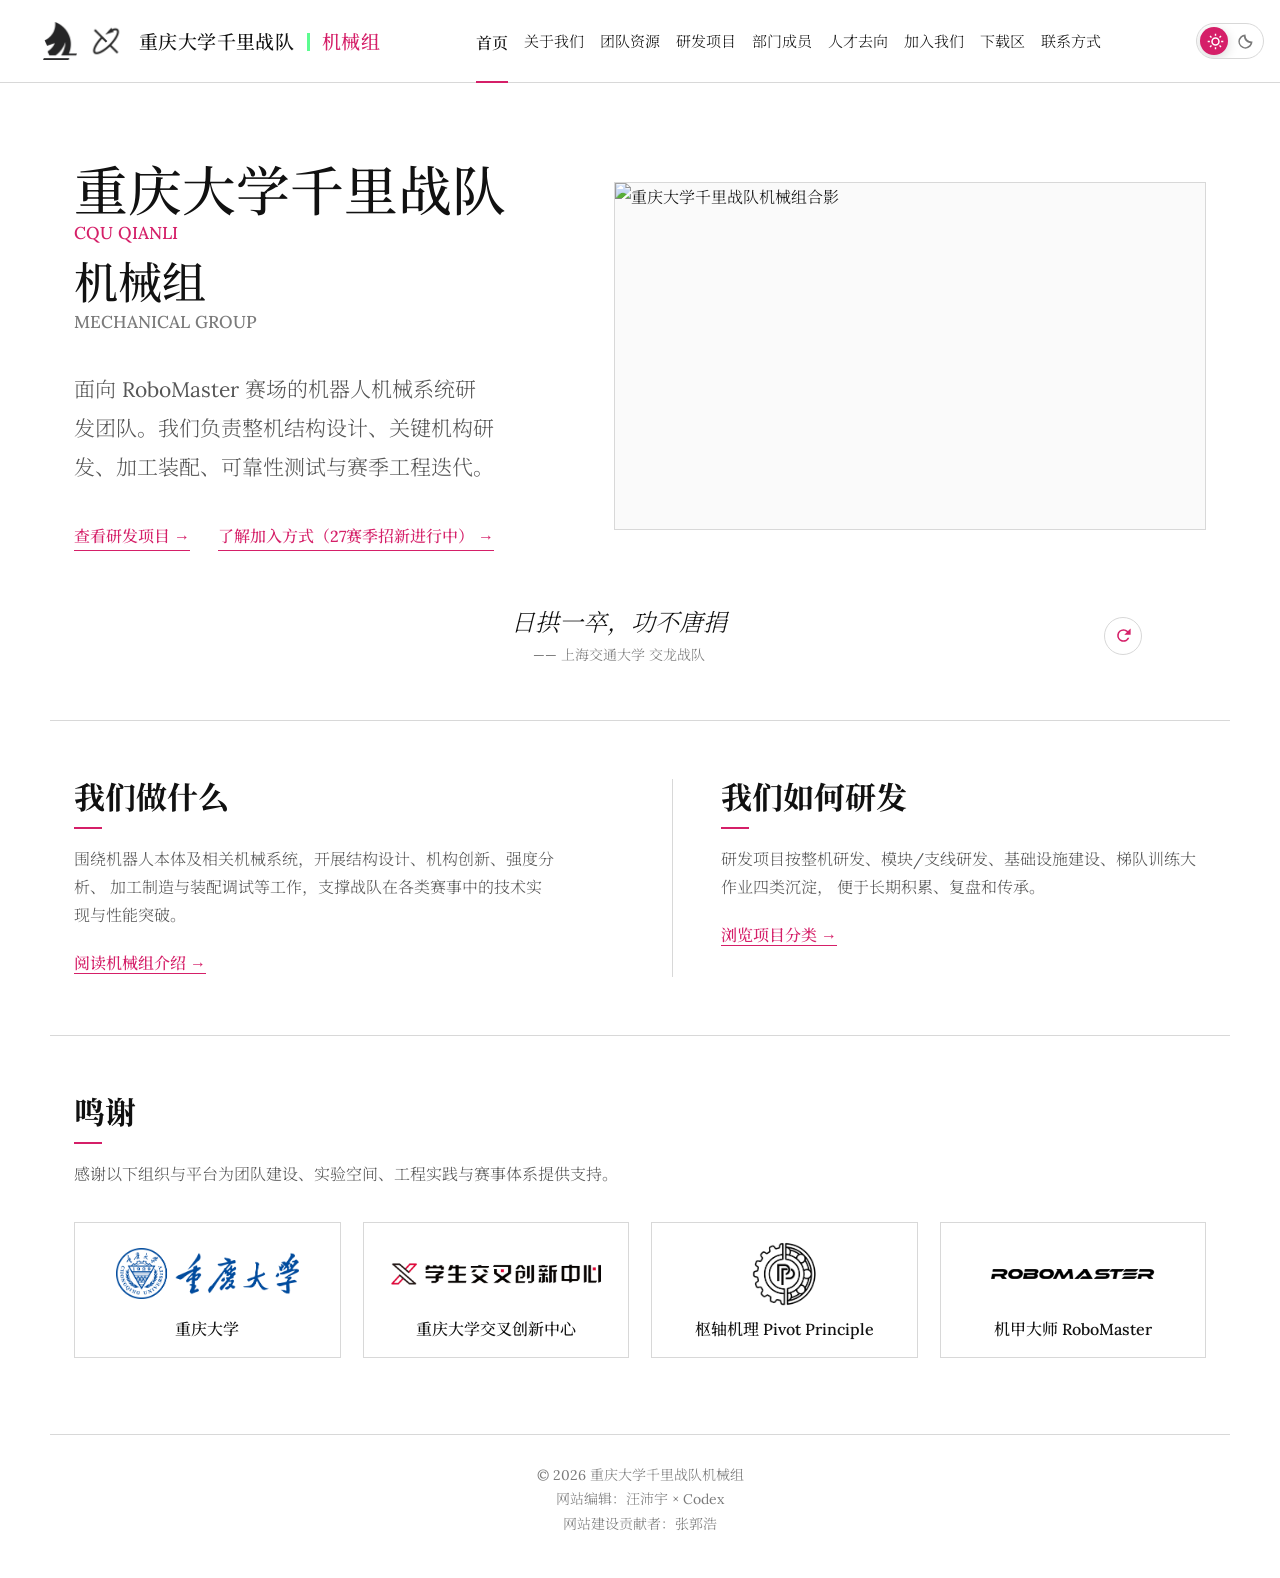
==== commit 60045db0: "Updated much" ====
--- a/index.html
+++ b/index.html
@@ -1,4 +1,4 @@
-﻿<!doctype html>
+<!doctype html>
 <html lang="zh-CN">
   <head>
     <meta charset="utf-8" />
@@ -49,9 +49,9 @@
         </button>
         <div class="nav-links" id="nav-links">
           <a href="index.html" data-nav="home">首页</a>
-          <a href="about.html" data-nav="about">关于我们</a>
+          <span class="nav-menu"><a href="about.html" data-nav="about" aria-haspopup="true">关于我们</a><span class="nav-dropdown" aria-label="关于我们子页面"><a href="about-workflow.html">研发内容与工作流</a><a href="about-management.html">管理和协作</a><a href="about-history.html">机械组历史</a></span></span>
+          <span class="nav-menu"><a href="resources.html" data-nav="resources" aria-haspopup="true">团队资源</a><span class="nav-dropdown" aria-label="团队资源子页面"><a href="resource-training.html">培养计划</a><a href="resource-equipment.html">设备资源</a></span></span>
           <a href="projects.html" data-nav="projects">研发项目</a>
-          <span class="nav-menu"><a href="resources.html" data-nav="resources" aria-haspopup="true">团队资源</a><span class="nav-dropdown" aria-label="团队资源子页面"><a href="resource-training.html">培养计划</a><a href="resource-equipment.html">设备资源清单</a></span></span>
           <a href="team.html" data-nav="team">部门成员</a>
           <a href="alumni.html" data-nav="alumni">人才去向</a>
           <a href="join.html" data-nav="join">加入我们</a>
@@ -149,6 +149,7 @@
     <footer class="site-footer">
       <p>© 2026 重庆大学千里战队机械组</p>
       <p>网站编辑：汪沛宇 × Codex</p>
+      <p>网站建设贡献者：张郭浩</p>
     </footer>
 
     <script src="script.js"></script>
--- a/styles.css
+++ b/styles.css
@@ -261,8 +261,9 @@
   left: 50%;
   z-index: 30;
   display: grid;
-  min-width: 168px;
-  padding: 8px;
+  width: max-content;
+  min-width: 0;
+  padding: 8px 8px;
   border: 1px solid var(--line);
   background: var(--card-bg);
   opacity: 0;
@@ -284,16 +285,44 @@
 }
 
 .nav-dropdown a {
+  position: relative;
   display: block;
-  padding: 8px 10px;
+  width: auto;
+  min-width: 0;
+  padding: 8px 9px 8px 16px;
   color: var(--muted);
   font-size: 14px;
   line-height: 1.4;
+  white-space: nowrap;
+}
+
+.nav-dropdown a::before {
+  content: "";
+  position: absolute;
+  top: 8px;
+  bottom: 8px;
+  left: 2px;
+  width: 3px;
+  background: var(--accent-rose);
+  transition:
+    background 160ms ease,
+    opacity 160ms ease;
+}
+
+:root:not([data-theme="dark"]) .nav-dropdown a::before {
+  background: var(--green);
 }
 
 .nav-dropdown a:hover,
-.nav-dropdown a:focus-visible {
+.nav-dropdown a:focus-visible,
+.nav-dropdown a.is-active {
   color: var(--accent);
+}
+
+.nav-dropdown a:hover::before,
+.nav-dropdown a:focus-visible::before,
+.nav-dropdown a.is-active::before {
+  background: var(--accent);
 }
 
 .theme-toggle {
@@ -690,6 +719,229 @@
   margin-bottom: 20px;
 }
 
+.about-history .section-heading {
+  max-width: none;
+}
+
+@media (min-width: 1180px) {
+  .about-history .section-heading p {
+    white-space: nowrap;
+  }
+}
+
+.history-copy {
+  display: grid;
+  gap: 32px;
+  max-width: none;
+}
+
+.history-copy > p {
+  max-width: 780px;
+  margin: 0;
+  color: var(--muted);
+}
+
+.history-copy article {
+  display: grid;
+  grid-template-columns: minmax(0, 1fr) minmax(300px, 0.42fr);
+  gap: 56px;
+  padding-top: 24px;
+  border-top: 1px solid var(--soft-line);
+  align-items: start;
+}
+
+.history-copy article > div {
+  display: grid;
+  gap: 12px;
+}
+
+.history-copy article span {
+  color: var(--accent);
+  font-size: 14px;
+  font-weight: 500;
+  letter-spacing: 0;
+  line-height: 1.75;
+  width: fit-content;
+}
+
+.history-copy article p {
+  margin: 0;
+  color: var(--muted);
+}
+
+.history-copy article p + p {
+  margin-top: 16px;
+}
+
+.history-placeholder {
+  min-height: 0;
+  aspect-ratio: 4 / 3;
+}
+
+.history-entry-card {
+  display: grid;
+  gap: 8px;
+  max-width: 620px;
+  padding: 24px 28px;
+  border: 1px solid var(--line);
+  background: var(--card-bg);
+  color: var(--text);
+  text-decoration: none;
+  transition:
+    border-color 160ms ease,
+    box-shadow 160ms ease,
+    transform 160ms ease;
+}
+
+.history-entry-card:hover,
+.history-entry-card:focus-visible {
+  border-color: var(--accent);
+  box-shadow: 0 10px 24px rgba(0, 0, 0, 0.07);
+  transform: translateY(-2px);
+}
+
+.history-entry-card span {
+  color: var(--accent);
+  font-family: "Lora", serif;
+  font-size: 13px;
+  text-transform: uppercase;
+}
+
+.history-entry-card strong {
+  font-size: 24px;
+  font-weight: 500;
+  line-height: 1.35;
+}
+
+.history-entry-card small {
+  color: var(--muted);
+  font-size: 15px;
+  line-height: 1.7;
+}
+
+.about-card-icon {
+  width: 30px;
+  height: 30px;
+  color: var(--accent);
+  fill: currentColor;
+}
+
+.about-subpage-grid,
+.management-grid {
+  display: grid;
+  grid-template-columns: repeat(3, minmax(0, 1fr));
+  gap: 22px;
+}
+
+.about-subpage-grid .history-entry-card {
+  max-width: none;
+}
+
+.management-grid article {
+  display: grid;
+  align-content: start;
+  gap: 12px;
+  padding: 24px;
+  border: 1px solid var(--line);
+  background: var(--card-bg);
+}
+
+.management-grid article > span,
+.accent-text {
+  color: var(--accent);
+}
+
+.management-grid article > span {
+  font-size: 14px;
+  font-weight: 500;
+}
+
+.management-grid h2 {
+  margin: 0;
+  font-size: 24px;
+  font-weight: 500;
+  line-height: 1.35;
+}
+
+.management-grid p,
+.contact-purpose {
+  margin: 0;
+  color: var(--muted);
+}
+
+.contact-purpose {
+  font-style: normal;
+}
+
+.history-year-grid {
+  display: grid;
+  grid-template-columns: repeat(3, minmax(0, 1fr));
+  gap: 22px;
+}
+
+.history-year-grid article {
+  display: grid;
+  align-content: start;
+  gap: 12px;
+  padding: 24px;
+  border: 1px solid var(--line);
+  background: var(--card-bg);
+}
+
+.history-year-grid article > span {
+  color: var(--accent);
+  font-size: 14px;
+  font-weight: 500;
+}
+
+.history-year-grid h3 {
+  margin: 0;
+  font-size: 22px;
+  font-weight: 500;
+  line-height: 1.35;
+}
+
+.history-year-grid p {
+  margin: 0;
+  color: var(--muted);
+}
+
+.history-year-placeholder {
+  min-height: 0;
+  margin-top: 6px;
+  aspect-ratio: 4 / 3;
+}
+
+.resource-subpage {
+  display: flex;
+  flex-direction: column;
+}
+
+.training-principles-heading {
+  order: 1;
+}
+
+.training-principles-panel {
+  order: 2;
+}
+
+.training-framework-heading {
+  order: 3;
+}
+
+.training-framework-grid {
+  order: 4;
+}
+
+.training-timeline-heading {
+  order: 5;
+  margin-top: 56px;
+}
+
+.timeline-grid {
+  order: 6;
+}
+
 .page-hero {
   display: grid;
   grid-template-columns: minmax(0, 0.72fr) minmax(460px, 0.72fr);
@@ -734,6 +986,24 @@
 .three-column article:first-child {
   padding-left: 0;
   border-left: 0;
+}
+
+.about-brief {
+  display: grid;
+  gap: 16px;
+}
+
+.about-brief p {
+  max-width: 980px;
+  margin: 0;
+  color: var(--muted);
+  font-size: 20px;
+  line-height: 1.9;
+  text-wrap: pretty;
+}
+
+.about-brief .inline-link {
+  white-space: nowrap;
 }
 
 .content-split {
@@ -1282,6 +1552,52 @@
 .dimension-card li + li,
 .training-framework-card li + li {
   margin-top: 5px;
+}
+
+.training-principles-panel {
+  display: grid;
+  grid-template-columns: repeat(3, minmax(0, 1fr));
+  gap: 18px;
+}
+
+.training-principles-panel article {
+  display: grid;
+  align-content: start;
+  gap: 12px;
+  padding: 24px;
+  border: 1px solid var(--line);
+  background: var(--card-bg);
+  transition:
+    border-color 300ms ease,
+    background-color 300ms ease,
+    transform 300ms ease;
+}
+
+.training-principles-panel article:hover,
+.training-principles-panel article:focus-within {
+  border-color: var(--accent);
+  background: var(--surface);
+  transform: translateY(-2px);
+}
+
+.training-principles-panel span {
+  color: var(--accent);
+  font-family: "Lora", serif;
+  font-size: 14px;
+}
+
+.training-principles-panel h3 {
+  margin: 0;
+  font-size: 22px;
+  font-weight: 500;
+  line-height: 1.35;
+}
+
+.training-principles-panel p {
+  margin: 0;
+  color: var(--muted);
+  font-size: 15px;
+  line-height: 1.75;
 }
 
 .training-framework-heading {
@@ -2157,6 +2473,13 @@
   border-color: #a98de0;
 }
 
+.past-member-tag.tag-left,
+.past-member-names span.tag-left {
+  color: #2f2f2f;
+  background: #ffffff;
+  border-color: #d6d6d6;
+}
+
 .past-member-names {
   display: flex;
   flex-wrap: wrap;
@@ -2172,6 +2495,13 @@
     color 240ms ease;
 }
 
+.past-member-note {
+  margin: -4px 0 0;
+  color: var(--subtle);
+  font-size: 14px;
+  line-height: 1.7;
+}
+
 :root[data-theme="dark"] .past-member-tag.tag-formal,
 :root[data-theme="dark"] .past-member-names span.tag-formal {
   color: #ffd77a;
@@ -2191,6 +2521,13 @@
   color: #eadfff;
   background: rgba(136, 93, 207, 0.2);
   border-color: rgba(186, 154, 244, 0.58);
+}
+
+:root[data-theme="dark"] .past-member-tag.tag-left,
+:root[data-theme="dark"] .past-member-names span.tag-left {
+  color: #f1f1f1;
+  background: rgba(255, 255, 255, 0.08);
+  border-color: rgba(255, 255, 255, 0.34);
 }
 
 .alumni-board {
@@ -2705,6 +3042,11 @@
   border-bottom: 1px solid currentColor;
 }
 
+.contact-side {
+  display: grid;
+  gap: 16px;
+}
+
 .contact-media {
   min-height: 220px;
 }
@@ -2754,6 +3096,48 @@
   display: block;
   width: 100%;
   height: auto;
+}
+
+.recruitment-article-card {
+  display: grid;
+  gap: 8px;
+  padding: 20px 22px;
+  border: 1px solid var(--line);
+  background: var(--card-bg);
+  color: var(--text);
+  text-decoration: none;
+  transition:
+    border-color 160ms ease,
+    transform 160ms ease,
+    box-shadow 160ms ease;
+}
+
+.recruitment-article-card:hover,
+.recruitment-article-card:focus-visible {
+  border-color: var(--accent);
+  transform: translateY(-2px);
+  box-shadow: 0 10px 24px rgba(0, 0, 0, 0.07);
+}
+
+.recruitment-article-card span {
+  width: fit-content;
+  padding: 2px 8px;
+  border: 1px solid currentColor;
+  color: var(--accent);
+  font-size: 13px;
+  line-height: 1.5;
+}
+
+.recruitment-article-card strong {
+  font-size: 20px;
+  font-weight: 500;
+  line-height: 1.35;
+}
+
+.recruitment-article-card small {
+  color: var(--muted);
+  font-size: 14px;
+  line-height: 1.7;
 }
 
 .qr-lightbox {
@@ -3029,6 +3413,7 @@
 
   .nav-dropdown {
     position: static;
+    width: auto;
     min-width: 0;
     padding: 0 0 8px 18px;
     border: 0;
@@ -3040,7 +3425,8 @@
   }
 
   .nav-dropdown a {
-    padding: 8px 18px;
+    width: auto;
+    padding: 8px 18px 8px 24px;
     border-bottom: 1px solid var(--soft-line);
   }
 
@@ -3180,11 +3566,13 @@
   }
 
   .nav-dropdown {
+    width: auto;
     padding: 0 0 6px 14px;
   }
 
   .nav-dropdown a {
-    padding: 7px 16px;
+    width: auto;
+    padding: 7px 16px 7px 24px;
   }
 
   .home-hero,
@@ -3327,6 +3715,20 @@
     border-left: 0;
   }
 
+  .history-copy article {
+    grid-template-columns: 1fr;
+    gap: 8px;
+  }
+
+  .history-year-grid {
+    grid-template-columns: 1fr;
+  }
+
+  .about-subpage-grid,
+  .management-grid {
+    grid-template-columns: 1fr;
+  }
+
   .three-column article + article {
     padding-top: 30px;
     border-top: 1px solid var(--line);
@@ -3452,7 +3854,8 @@
   }
 
   .timeline-grid,
-  .training-framework-grid {
+  .training-framework-grid,
+  .training-principles-panel {
     grid-template-columns: 1fr;
   }
 
@@ -3475,7 +3878,8 @@
     transform: rotate(90deg);
   }
 
-  .training-framework-card {
+  .training-framework-card,
+  .training-principles-panel article {
     padding: 20px;
   }
 
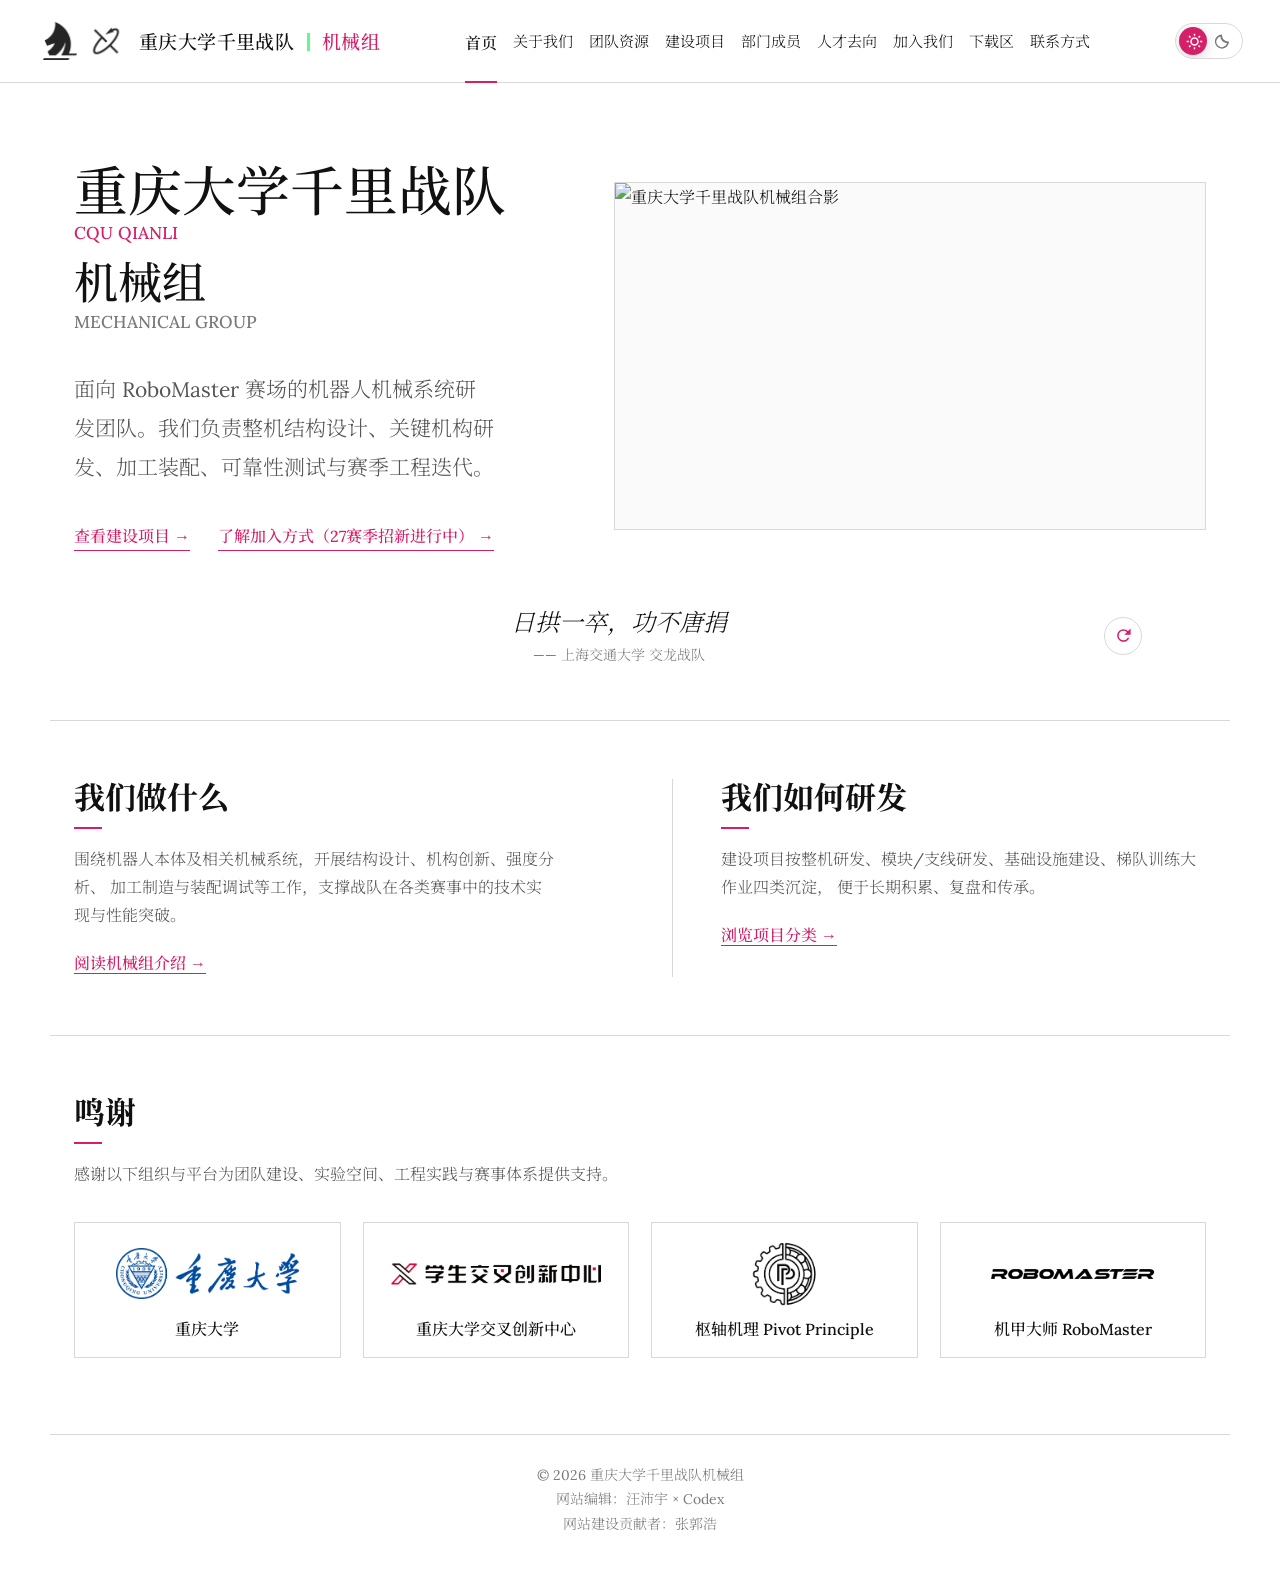
==== commit 68746932: "Updated much" ====
--- a/index.html
+++ b/index.html
@@ -5,7 +5,7 @@
     <meta name="viewport" content="width=device-width, initial-scale=1" />
     <meta
       name="description"
-      content="重庆大学千里战队机械组展示页面，介绍机械组工作内容、研发项目、团队资源、部门成员、人才去向、加入方式与联系方式。"
+      content="重庆大学千里战队机械组展示页面，介绍机械组工作内容、建设项目、团队资源、部门成员、人才去向、加入方式与联系方式。"
     />
     <title>重庆大学千里战队机械组</title>
     <script>
@@ -51,10 +51,10 @@
           <a href="index.html" data-nav="home">首页</a>
           <span class="nav-menu"><a href="about.html" data-nav="about" aria-haspopup="true">关于我们</a><span class="nav-dropdown" aria-label="关于我们子页面"><a href="about-workflow.html">研发内容与工作流</a><a href="about-management.html">管理和协作</a><a href="about-history.html">机械组历史</a></span></span>
           <span class="nav-menu"><a href="resources.html" data-nav="resources" aria-haspopup="true">团队资源</a><span class="nav-dropdown" aria-label="团队资源子页面"><a href="resource-training.html">培养计划</a><a href="resource-equipment.html">设备资源</a></span></span>
-          <a href="projects.html" data-nav="projects">研发项目</a>
+          <a href="projects.html" data-nav="projects">建设项目</a>
           <a href="team.html" data-nav="team">部门成员</a>
           <a href="alumni.html" data-nav="alumni">人才去向</a>
-          <a href="join.html" data-nav="join">加入我们</a>
+          <span class="nav-menu"><a href="join.html" data-nav="join" aria-haspopup="true">加入我们</a><span class="nav-dropdown" aria-label="加入我们页内导航"><a href="join.html#persona">人才画像</a><a href="join.html#philosophy">培养理念</a><a href="join.html#recruit">招新信息</a><a href="join.html#qa">Q&amp;A</a></span></span>
           <a href="downloads.html" data-nav="downloads">下载区</a>
           <a href="contact.html" data-nav="contact">联系方式</a>
         </div>
@@ -80,7 +80,7 @@
           </h1>
           <p>面向 RoboMaster 赛场的机器人机械系统研发团队。我们负责整机结构设计、关键机构研发、加工装配、可靠性测试与赛季工程迭代。</p>
           <div class="hero-actions" aria-label="快速入口">
-            <a class="text-link" href="projects.html">查看研发项目</a>
+            <a class="text-link" href="projects.html">查看建设项目</a>
             <a class="text-link" href="join.html">了解加入方式（27赛季招新进行中）</a>
           </div>
         </div>
@@ -113,7 +113,7 @@
         <article>
           <h2>我们如何研发</h2>
           <p>
-            研发项目按整机研发、模块/支线研发、基础设施建设、梯队训练大作业四类沉淀，
+            建设项目按整机研发、模块/支线研发、基础设施建设、梯队训练大作业四类沉淀，
             便于长期积累、复盘和传承。
           </p>
           <a class="inline-link" href="projects.html">浏览项目分类</a>
--- a/styles.css
+++ b/styles.css
@@ -22,6 +22,7 @@
   --green: #5cfc90;
   --max-width: 1180px;
   --nav-width: 1280px;
+  --anchor-offset: 118px;
 }
 
 :root[data-theme="dark"] {
@@ -53,6 +54,11 @@
 html {
   overflow-y: scroll;
   scroll-behavior: smooth;
+  scroll-padding-top: var(--anchor-offset);
+}
+
+[id] {
+  scroll-margin-top: var(--anchor-offset);
 }
 
 ::view-transition-old(root),
@@ -320,7 +326,10 @@
 }
 
 .nav-dropdown a:hover::before,
-.nav-dropdown a:focus-visible::before,
+.nav-dropdown a:focus-visible::before {
+  background: var(--brand-divider);
+}
+
 .nav-dropdown a.is-active::before {
   background: var(--accent);
 }
@@ -330,11 +339,12 @@
   flex: 0 0 auto;
   display: inline-grid;
   grid-template-columns: 1fr 1fr;
-  align-items: center;
+  place-items: center;
   width: 68px;
   min-width: 68px;
   height: 36px;
   padding: 3px;
+  margin-right: 21px;
   overflow: hidden;
   border: 1px solid var(--line);
   border-radius: 999px;
@@ -373,7 +383,16 @@
   height: 17px;
   justify-self: center;
   fill: currentColor;
+  transform: translateY(0);
   transition: color 160ms ease;
+}
+
+.theme-icon-sun {
+  transform: translate(0, 0);
+}
+
+.theme-icon-moon {
+  transform: translate(-2.5px, 0);
 }
 
 .theme-toggle[aria-pressed="false"] .theme-icon-sun {
@@ -990,20 +1009,33 @@
 
 .about-brief {
   display: grid;
-  gap: 16px;
+  grid-template-columns: minmax(0, 1fr) 300px;
+  gap: 48px;
+  align-items: center;
+}
+
+.about-brief-copy {
+  display: grid;
+  gap: 10px;
 }
 
 .about-brief p {
-  max-width: 980px;
+  max-width: none;
   margin: 0;
   color: var(--muted);
-  font-size: 20px;
-  line-height: 1.9;
+  font-size: 16px;
+  line-height: 1.78;
   text-wrap: pretty;
 }
 
 .about-brief .inline-link {
   white-space: nowrap;
+}
+
+.about-brief-visual {
+  width: 100%;
+  min-height: 0;
+  aspect-ratio: 4 / 3;
 }
 
 .content-split {
@@ -1055,6 +1087,33 @@
 .project-accordion-list {
   display: grid;
   gap: 22px;
+}
+
+.project-group-heading {
+  display: grid;
+  gap: 8px;
+  margin: 8px 0 0;
+}
+
+.project-group-heading h2 {
+  margin: 0;
+  font-size: 32px;
+  font-weight: 500;
+  line-height: 1.25;
+}
+
+.project-group-heading h2::after {
+  content: "";
+  display: block;
+  width: 34px;
+  height: 2px;
+  margin-top: 12px;
+  background: var(--accent);
+}
+
+.project-group-heading p {
+  max-width: 720px;
+  color: var(--muted);
 }
 
 .project-accordion {
@@ -2475,7 +2534,7 @@
 
 .past-member-tag.tag-left,
 .past-member-names span.tag-left {
-  color: #2f2f2f;
+  color: #4f5661;
   background: #ffffff;
   border-color: #d6d6d6;
 }
@@ -2525,7 +2584,7 @@
 
 :root[data-theme="dark"] .past-member-tag.tag-left,
 :root[data-theme="dark"] .past-member-names span.tag-left {
-  color: #f1f1f1;
+  color: #d9dde4;
   background: rgba(255, 255, 255, 0.08);
   border-color: rgba(255, 255, 255, 0.34);
 }
@@ -2604,7 +2663,8 @@
   display: grid;
   grid-template-columns: max-content minmax(0, 1fr) max-content;
   align-items: baseline;
-  gap: 16px;
+  column-gap: 16px;
+  row-gap: 0;
   margin-bottom: 6px;
 }
 
@@ -2618,7 +2678,8 @@
 }
 
 .alumni-card-head span,
-.alumni-seasons {
+.alumni-seasons,
+.alumni-role {
   color: var(--subtle);
   font-family: "Lora", "Noto Serif SC", serif;
   font-size: 14px;
@@ -2626,17 +2687,28 @@
 }
 
 .alumni-card-head span {
+  grid-column: 3;
   justify-self: end;
   text-align: right;
   white-space: nowrap;
 }
 
 .alumni-seasons {
+  grid-column: 2;
   margin: 0;
   min-width: 0;
   white-space: nowrap;
   overflow: hidden;
   text-overflow: ellipsis;
+}
+
+.alumni-role {
+  display: inline;
+  margin-left: 18px;
+  color: var(--muted);
+  font-size: 13px;
+  line-height: inherit;
+  white-space: nowrap;
 }
 
 .alumni-timeline {
@@ -3027,6 +3099,80 @@
 .join-info-wide p {
   max-width: none;
   margin-bottom: 18px;
+}
+
+.join-qa {
+  display: grid;
+  gap: 18px;
+}
+
+.join-qa-grid {
+  display: grid;
+  gap: 16px;
+}
+
+.join-qa-card {
+  border: 1px solid var(--line);
+  background: var(--card-bg);
+  transition:
+    border-color 300ms ease,
+    box-shadow 300ms ease;
+}
+
+.join-qa-card:hover,
+.join-qa-card[open] {
+  border-color: var(--accent);
+  box-shadow: 0 2px 8px rgba(0, 0, 0, 0.08);
+}
+
+.join-qa-card summary {
+  display: grid;
+  grid-template-columns: auto minmax(0, 1fr) auto;
+  gap: 14px;
+  align-items: center;
+  padding: 22px 26px;
+  cursor: pointer;
+  list-style: none;
+}
+
+.join-qa-card summary::-webkit-details-marker {
+  display: none;
+}
+
+.join-qa-card summary::after {
+  content: "";
+  width: 10px;
+  height: 10px;
+  border-right: 1.5px solid var(--accent);
+  border-bottom: 1.5px solid var(--accent);
+  transform: rotate(45deg) translateY(-2px);
+  transition: transform 300ms ease;
+}
+
+.join-qa-card[open] summary::after {
+  transform: rotate(-135deg) translateY(-2px);
+}
+
+.join-qa-card summary span {
+  color: var(--accent);
+  font-family: "Lora", "Noto Serif SC", serif;
+  font-size: 13px;
+  letter-spacing: 0.04em;
+}
+
+.join-qa-card summary strong {
+  color: var(--text);
+  font-size: 20px;
+  font-weight: 500;
+  line-height: 1.5;
+}
+
+.join-qa-card p {
+  margin: 0;
+  padding: 0 26px 24px 54px;
+  color: var(--muted);
+  font-size: 15px;
+  line-height: 1.85;
 }
 
 address {
@@ -3432,6 +3578,7 @@
 
   .home-hero,
   .page-hero,
+  .about-brief,
   .content-split,
   .join-layout,
   .join-confession,
@@ -3471,6 +3618,10 @@
 }
 
 @media (max-width: 760px) {
+  :root {
+    --anchor-offset: 86px;
+  }
+
   body {
     font-size: 15px;
     line-height: 1.72;
@@ -3530,6 +3681,7 @@
     width: 58px;
     min-width: 58px;
     height: 32px;
+    margin-right: 0;
   }
 
   .theme-toggle::before {
@@ -4021,6 +4173,24 @@
     height: 92px;
   }
 
+  .join-qa-card summary {
+    grid-template-columns: 1fr auto;
+    gap: 10px;
+    padding: 20px;
+  }
+
+  .join-qa-card summary span {
+    grid-column: 1 / -1;
+  }
+
+  .join-qa-card summary strong {
+    font-size: 17px;
+  }
+
+  .join-qa-card p {
+    padding: 0 20px 22px;
+  }
+
   .download-card {
     grid-template-columns: 1fr;
     gap: 12px;
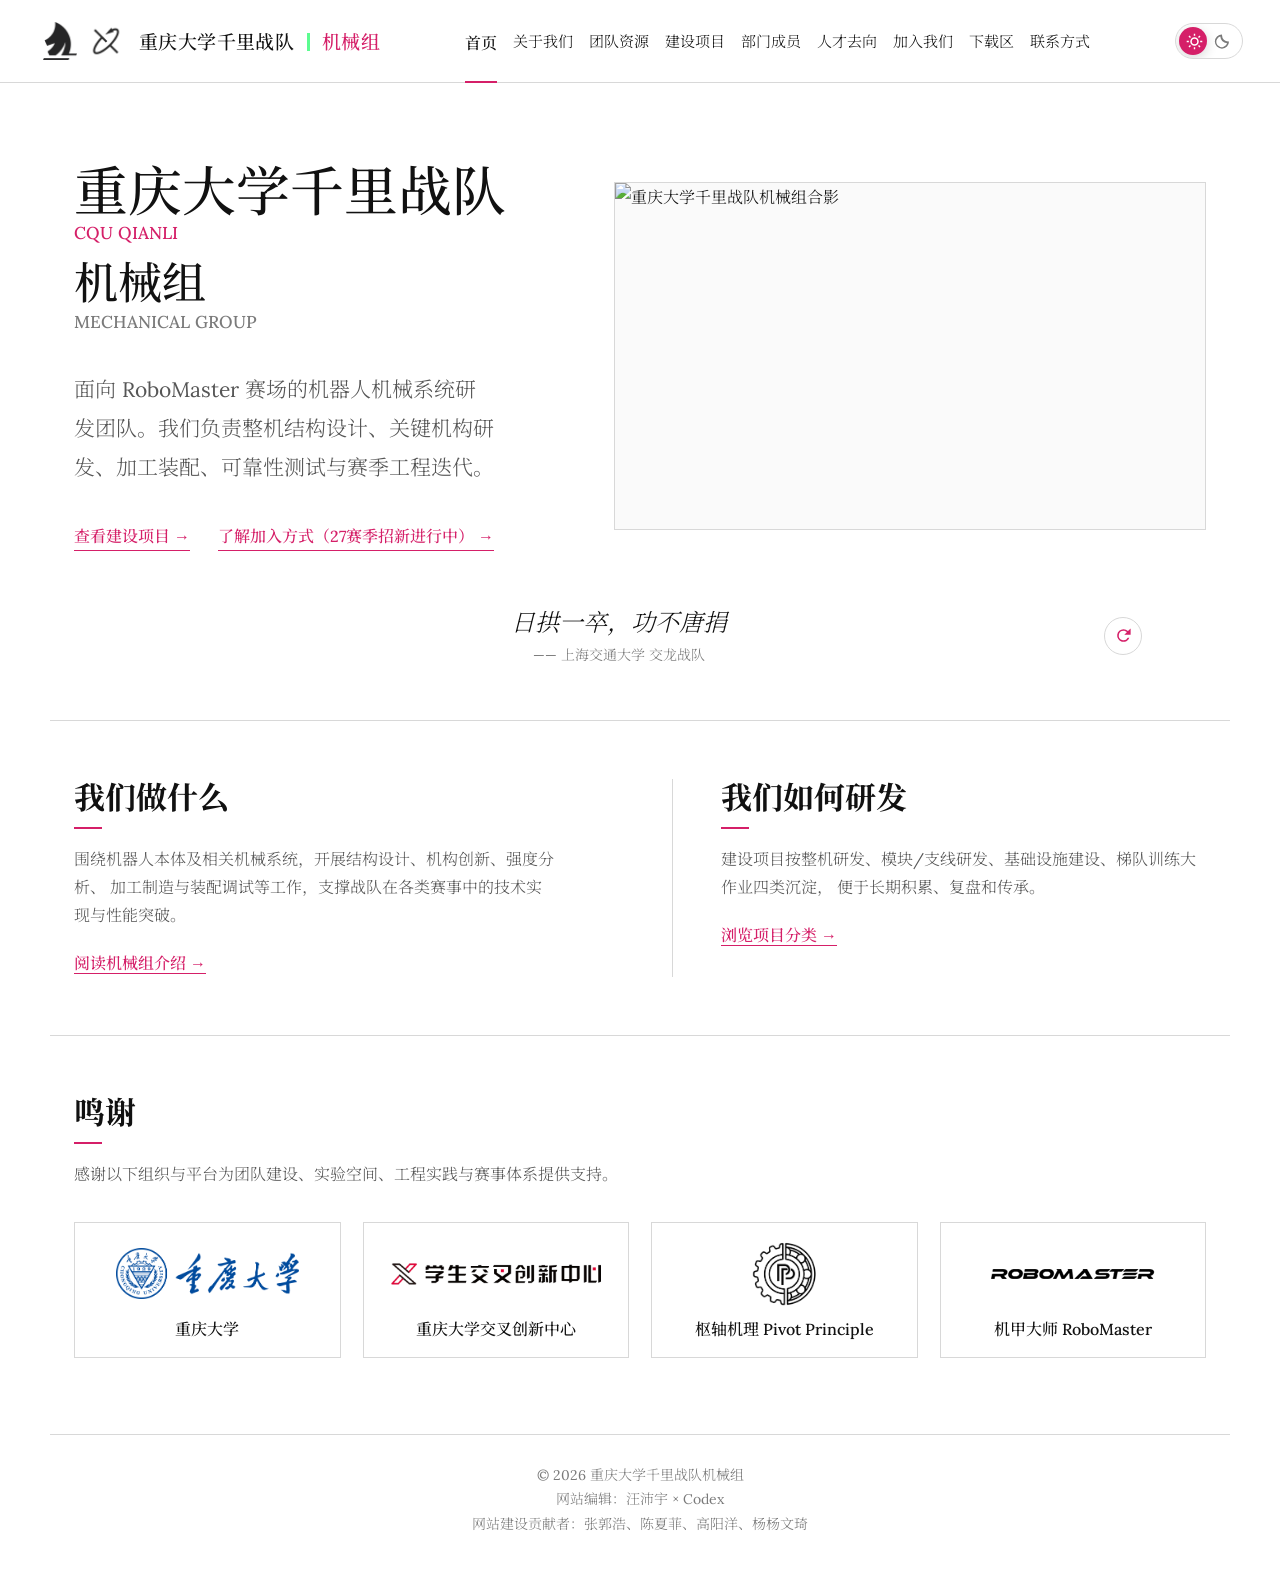
==== commit 7a3f6068: "contributors updated" ====
--- a/index.html
+++ b/index.html
@@ -19,7 +19,7 @@
         }
       })();
     </script>
-    <link rel="stylesheet" href="styles.css" />
+    <link rel="stylesheet" href="styles.css?v=20260602-anchor3" />
     <link rel="icon" type="image/svg+xml" href="assets/favicon.svg" />
     <script async src="https://www.googletagmanager.com/gtag/js?id=G-X7H7TDZTBG"></script>
     <script>
@@ -51,7 +51,7 @@
           <a href="index.html" data-nav="home">首页</a>
           <span class="nav-menu"><a href="about.html" data-nav="about" aria-haspopup="true">关于我们</a><span class="nav-dropdown" aria-label="关于我们子页面"><a href="about-workflow.html">研发内容与工作流</a><a href="about-management.html">管理和协作</a><a href="about-history.html">机械组历史</a></span></span>
           <span class="nav-menu"><a href="resources.html" data-nav="resources" aria-haspopup="true">团队资源</a><span class="nav-dropdown" aria-label="团队资源子页面"><a href="resource-training.html">培养计划</a><a href="resource-equipment.html">设备资源</a></span></span>
-          <a href="projects.html" data-nav="projects">建设项目</a>
+          <span class="nav-menu"><a href="projects.html" data-nav="projects" aria-haspopup="true">建设项目</a><span class="nav-dropdown" aria-label="建设项目页内导航"><a href="projects.html#rm-tech">RM 技术研发</a><a href="projects.html#education-culture">教育与文化建设</a></span></span>
           <a href="team.html" data-nav="team">部门成员</a>
           <a href="alumni.html" data-nav="alumni">人才去向</a>
           <span class="nav-menu"><a href="join.html" data-nav="join" aria-haspopup="true">加入我们</a><span class="nav-dropdown" aria-label="加入我们页内导航"><a href="join.html#persona">人才画像</a><a href="join.html#philosophy">培养理念</a><a href="join.html#recruit">招新信息</a><a href="join.html#qa">Q&amp;A</a></span></span>
@@ -149,9 +149,9 @@
     <footer class="site-footer">
       <p>© 2026 重庆大学千里战队机械组</p>
       <p>网站编辑：汪沛宇 × Codex</p>
-      <p>网站建设贡献者：张郭浩</p>
+      <p>网站建设贡献者：张郭浩、陈夏菲、高阳洋、杨杨文琦</p>
     </footer>
 
-    <script src="script.js"></script>
+    <script src="script.js?v=20260602-anchor3"></script>
   </body>
 </html>
--- a/styles.css
+++ b/styles.css
@@ -22,7 +22,7 @@
   --green: #5cfc90;
   --max-width: 1180px;
   --nav-width: 1280px;
-  --anchor-offset: 118px;
+  --anchor-offset: 83px;
 }
 
 :root[data-theme="dark"] {
@@ -55,10 +55,6 @@
   overflow-y: scroll;
   scroll-behavior: smooth;
   scroll-padding-top: var(--anchor-offset);
-}
-
-[id] {
-  scroll-margin-top: var(--anchor-offset);
 }
 
 ::view-transition-old(root),
@@ -579,6 +575,16 @@
   font-size: 14px;
 }
 
+.media-placeholder:has(img) {
+  padding: 0;
+}
+
+.media-placeholder img {
+  width: 100%;
+  height: 100%;
+  object-fit: cover;
+}
+
 .hero-media {
   min-height: 260px;
 }
@@ -832,6 +838,17 @@
   line-height: 1.35;
 }
 
+.entry-title-with-status em {
+  display: inline-block;
+  margin-left: 8px;
+  color: var(--muted);
+  font-size: 13px;
+  font-style: normal;
+  font-weight: 400;
+  line-height: 1;
+  vertical-align: baseline;
+}
+
 .history-entry-card small {
   color: var(--muted);
   font-size: 15px;
@@ -892,25 +909,66 @@
   font-style: normal;
 }
 
+.construction-notice {
+  border-top: 1px solid rgba(223, 169, 42, 0.35);
+  border-bottom: 1px solid rgba(223, 169, 42, 0.45);
+  background: #fff6d6;
+  color: #6f4e00;
+  font-size: 15px;
+  line-height: 1.6;
+}
+
+.construction-notice > div {
+  max-width: 1240px;
+  margin: 0 auto;
+  padding: 10px 36px;
+}
+
+:root[data-theme="dark"] .construction-notice {
+  border-color: rgba(255, 209, 102, 0.34);
+  background: rgba(255, 209, 102, 0.12);
+  color: #f5d47a;
+}
+
 .history-year-grid {
   display: grid;
-  grid-template-columns: repeat(3, minmax(0, 1fr));
-  gap: 22px;
+  gap: 32px;
 }
 
 .history-year-grid article {
   display: grid;
-  align-content: start;
+  grid-template-columns: minmax(0, 1fr) minmax(300px, 0.42fr);
+  gap: 56px;
+  padding-top: 24px;
+  border-top: 1px solid var(--soft-line);
+  align-items: start;
+}
+
+.history-year-copy {
+  display: grid;
   gap: 12px;
-  padding: 24px;
-  border: 1px solid var(--line);
-  background: var(--card-bg);
-}
-
-.history-year-grid article > span {
+}
+
+.history-year-title {
+  display: flex;
+  flex-wrap: wrap;
+  align-items: baseline;
+  gap: 10px;
+}
+
+.history-year-title > span {
   color: var(--accent);
   font-size: 14px;
   font-weight: 500;
+  letter-spacing: 0;
+  line-height: 1.75;
+  width: fit-content;
+}
+
+.history-year-title > small {
+  color: var(--accent);
+  font-size: 14px;
+  line-height: 1.75;
 }
 
 .history-year-grid h3 {
@@ -925,9 +983,18 @@
   color: var(--muted);
 }
 
+.history-year-grid p + p {
+  margin-top: 4px;
+}
+
+.history-year-grid a {
+  color: var(--accent);
+  text-decoration: none;
+  border-bottom: 1px solid currentColor;
+}
+
 .history-year-placeholder {
   min-height: 0;
-  margin-top: 6px;
   aspect-ratio: 4 / 3;
 }
 
@@ -1304,12 +1371,26 @@
 .project-card-media {
   display: grid;
   place-items: center;
+  position: relative;
   min-height: 0;
+  overflow: hidden;
   background:
     linear-gradient(135deg, rgba(255, 255, 255, 0.35), rgba(255, 255, 255, 0)),
     linear-gradient(135deg, var(--placeholder), var(--placeholder-dark));
   color: var(--subtle);
   font-size: 14px;
+}
+
+.project-card-media img {
+  position: absolute;
+  inset: 0;
+  width: 100%;
+  height: 100%;
+  object-fit: cover;
+}
+
+.project-card-media img + span {
+  display: none;
 }
 
 .project-card-body {
@@ -1757,6 +1838,10 @@
   align-items: start;
 }
 
+.equipment-section--wide .section-body {
+  grid-template-columns: 1fr;
+}
+
 .section-text {
   display: grid;
   grid-template-columns: repeat(2, minmax(0, 1fr));
@@ -1774,6 +1859,11 @@
 
 .section-text:has(section:nth-child(4):last-child) {
   grid-template-columns: repeat(2, minmax(0, 1fr));
+}
+
+.equipment-section--wide .section-text,
+.equipment-section--wide .section-text:has(section:nth-child(4):last-child) {
+  grid-template-columns: repeat(4, minmax(0, 1fr));
 }
 
 .section-text section {
@@ -1957,7 +2047,9 @@
   .section-text,
   .section-text:has(section:nth-child(2):last-child),
   .section-text:has(section:nth-child(3):last-child),
-  .section-text:has(section:nth-child(4):last-child) {
+  .section-text:has(section:nth-child(4):last-child),
+  .equipment-section--wide .section-text,
+  .equipment-section--wide .section-text:has(section:nth-child(4):last-child) {
     grid-template-columns: 1fr;
   }
 
@@ -2746,6 +2838,10 @@
   object-fit: contain;
 }
 
+.alumni-logo-square.logo-nus img {
+  transform: scale(0.95);
+}
+
 .text-logo span {
   color: var(--accent-rose);
   font-family: "Lora", serif;
@@ -3619,7 +3715,7 @@
 
 @media (max-width: 760px) {
   :root {
-    --anchor-offset: 86px;
+    --anchor-offset: 69px;
   }
 
   body {
@@ -3872,8 +3968,9 @@
     gap: 8px;
   }
 
-  .history-year-grid {
+  .history-year-grid article {
     grid-template-columns: 1fr;
+    gap: 8px;
   }
 
   .about-subpage-grid,
@@ -3996,7 +4093,9 @@
   .section-text,
   .section-text:has(section:nth-child(2):last-child),
   .section-text:has(section:nth-child(3):last-child),
-  .section-text:has(section:nth-child(4):last-child) {
+  .section-text:has(section:nth-child(4):last-child),
+  .equipment-section--wide .section-text,
+  .equipment-section--wide .section-text:has(section:nth-child(4):last-child) {
     grid-template-columns: 1fr;
   }
 
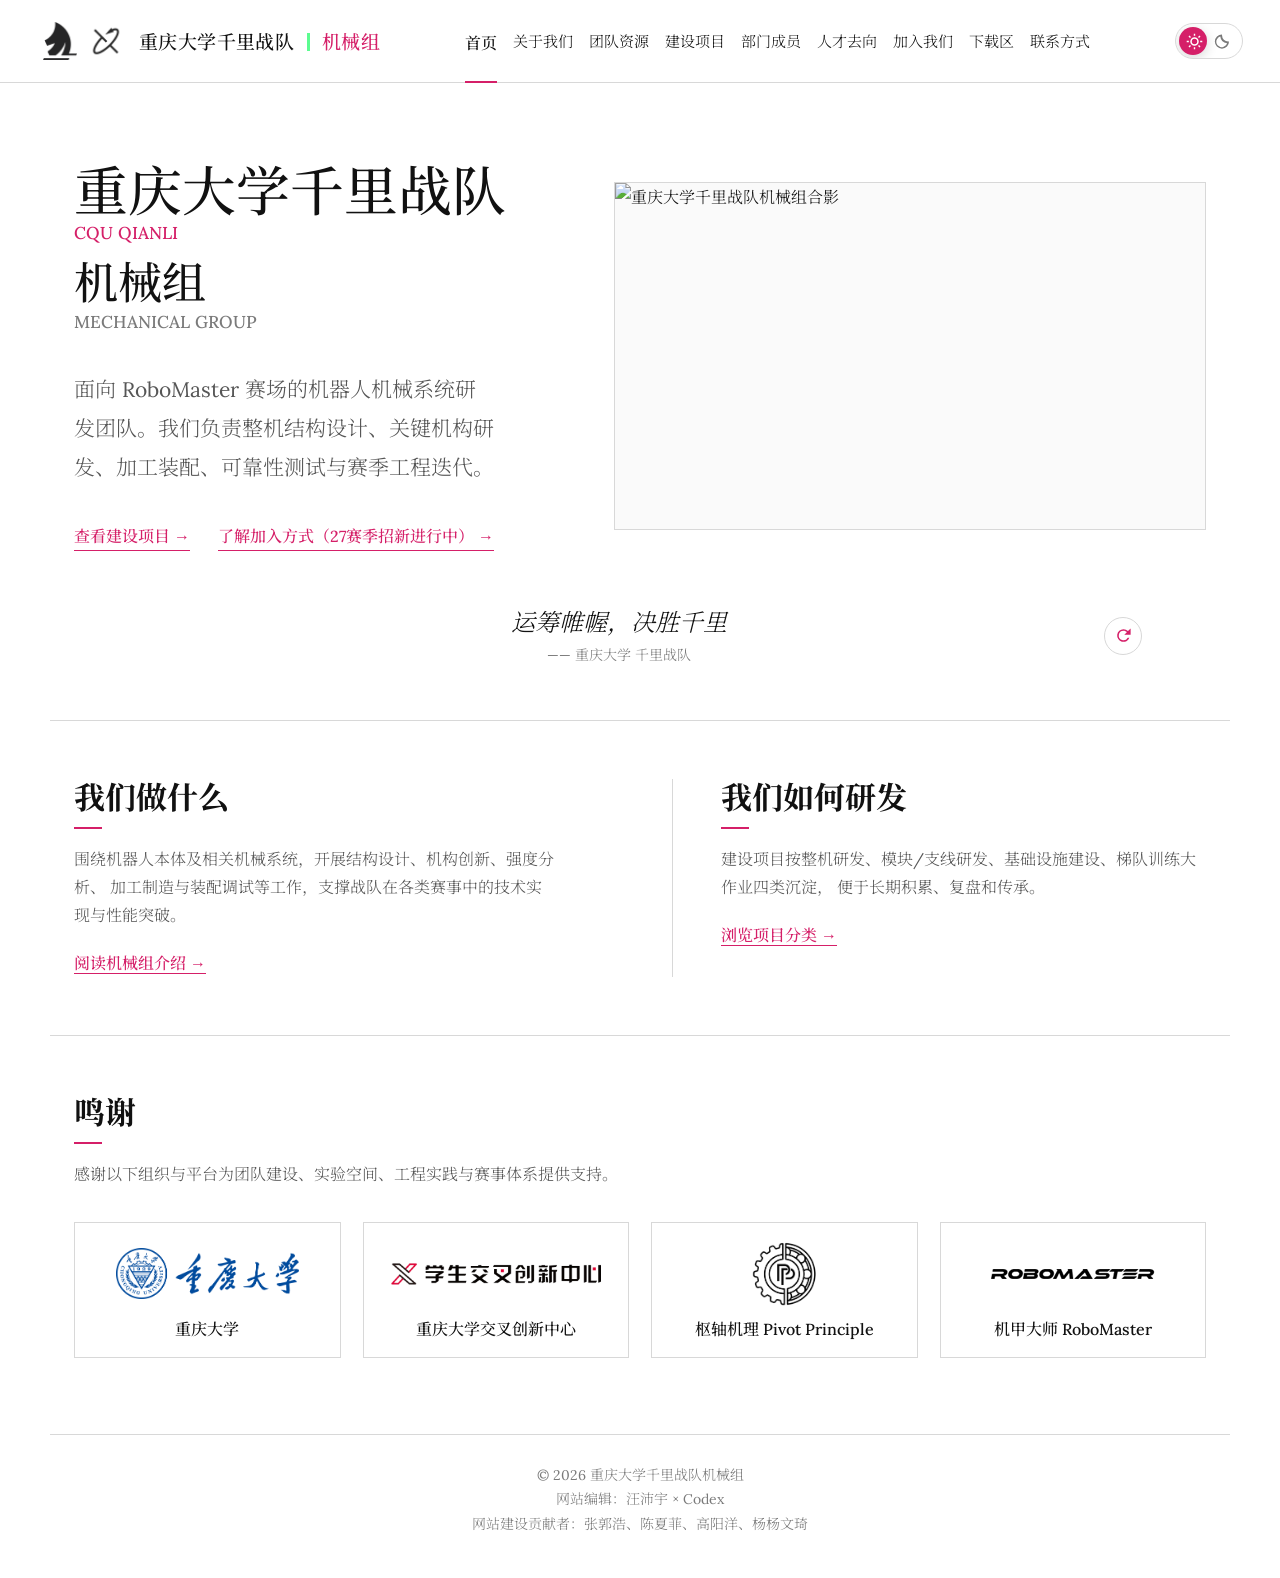
==== commit 84ded7b0: "Add interactive Qianli organization map" ====
--- a/index.html
+++ b/index.html
@@ -19,7 +19,7 @@
         }
       })();
     </script>
-    <link rel="stylesheet" href="styles.css?v=20260602-anchor3" />
+    <link rel="stylesheet" href="styles.css?v=20260814-organization" />
     <link rel="icon" type="image/svg+xml" href="assets/favicon.svg" />
     <script async src="https://www.googletagmanager.com/gtag/js?id=G-X7H7TDZTBG"></script>
     <script>
@@ -49,7 +49,7 @@
         </button>
         <div class="nav-links" id="nav-links">
           <a href="index.html" data-nav="home">首页</a>
-          <span class="nav-menu"><a href="about.html" data-nav="about" aria-haspopup="true">关于我们</a><span class="nav-dropdown" aria-label="关于我们子页面"><a href="about-workflow.html">研发内容与工作流</a><a href="about-management.html">管理和协作</a><a href="about-history.html">机械组历史</a></span></span>
+          <span class="nav-menu"><a href="about.html" data-nav="about" aria-haspopup="true">关于我们</a><span class="nav-dropdown" aria-label="关于我们子页面"><a href="about-qianli.html">关于千里</a><a href="about-workflow.html">研发内容与工作流</a><a href="about-management.html">管理和协作</a><a href="about-history.html">机械组历史</a></span></span>
           <span class="nav-menu"><a href="resources.html" data-nav="resources" aria-haspopup="true">团队资源</a><span class="nav-dropdown" aria-label="团队资源子页面"><a href="resource-training.html">培养计划</a><a href="resource-equipment.html">设备资源</a></span></span>
           <span class="nav-menu"><a href="projects.html" data-nav="projects" aria-haspopup="true">建设项目</a><span class="nav-dropdown" aria-label="建设项目页内导航"><a href="projects.html#rm-tech">RM 技术研发</a><a href="projects.html#education-culture">教育与文化建设</a></span></span>
           <a href="team.html" data-nav="team">部门成员</a>
--- a/styles.css
+++ b/styles.css
@@ -869,6 +869,10 @@
   gap: 22px;
 }
 
+.about-subpage-grid {
+  grid-template-columns: repeat(4, minmax(0, 1fr));
+}
+
 .about-subpage-grid .history-entry-card {
   max-width: none;
 }
@@ -3601,6 +3605,439 @@
   text-align: center;
 }
 
+/* About Qianli: season-agnostic organization map */
+.qianli-hero > p {
+  max-width: 520px;
+}
+
+.organization-section {
+  padding-top: 52px;
+}
+
+.organization-intro {
+  display: grid;
+  grid-template-columns: minmax(0, 0.72fr) minmax(360px, 1fr);
+  align-items: end;
+  gap: 72px;
+  margin-bottom: 28px;
+}
+
+.organization-intro h2 {
+  margin: 2px 0 0;
+  font-size: 38px;
+  font-weight: 500;
+  line-height: 1.3;
+}
+
+.organization-intro > p {
+  max-width: 660px;
+  padding-bottom: 5px;
+  font-size: 17px;
+  line-height: 1.8;
+}
+
+.organization-tabs {
+  display: grid;
+  grid-template-columns: repeat(4, minmax(0, 1fr));
+  width: min(680px, 100%);
+  margin-bottom: 24px;
+  border: 1px solid var(--line);
+  background: var(--surface);
+}
+
+.organization-tabs button {
+  position: relative;
+  min-height: 48px;
+  padding: 10px 18px;
+  border: 0;
+  border-right: 1px solid var(--line);
+  background: transparent;
+  color: var(--muted);
+  font: inherit;
+  font-size: 15px;
+  outline: none;
+  cursor: pointer;
+  transition:
+    background-color 180ms ease,
+    color 180ms ease;
+}
+
+.organization-tabs button:last-child {
+  border-right: 0;
+}
+
+.organization-tabs button::after {
+  content: "";
+  position: absolute;
+  right: 18px;
+  bottom: -1px;
+  left: 18px;
+  height: 2px;
+  background: var(--accent);
+  opacity: 0;
+  transform: scaleX(0.35);
+  transition:
+    opacity 180ms ease,
+    transform 180ms ease;
+}
+
+.organization-tabs button:hover,
+.organization-tabs button:focus-visible,
+.organization-tabs button.is-active {
+  background: var(--card-bg);
+  color: var(--text);
+}
+
+.organization-tabs button.is-active {
+  font-weight: 500;
+}
+
+.organization-tabs button.is-active::after {
+  opacity: 1;
+  transform: scaleX(1);
+}
+
+.organization-tabs button:focus-visible {
+  box-shadow: inset 0 0 0 1px var(--accent);
+}
+
+.organization-stage {
+  min-height: 590px;
+  border-top: 1px solid var(--line);
+  border-bottom: 1px solid var(--line);
+}
+
+.org-lane {
+  display: grid;
+  grid-template-columns: minmax(190px, 0.28fr) minmax(0, 1fr);
+  gap: 34px;
+  padding: 26px 0;
+  border-bottom: 1px solid var(--soft-line);
+}
+
+.org-lane:last-child {
+  border-bottom: 0;
+}
+
+.org-lane-label {
+  display: grid;
+  grid-template-columns: 36px minmax(0, 1fr);
+  align-content: start;
+  gap: 10px;
+  padding-top: 4px;
+}
+
+.org-lane-label > span {
+  color: var(--accent);
+  font-family: "Lora", serif;
+  font-size: 13px;
+  font-weight: 500;
+}
+
+.org-lane-label h2 {
+  margin: 0 0 7px;
+  font-size: 21px;
+  font-weight: 500;
+  line-height: 1.35;
+}
+
+.org-lane-label p {
+  font-size: 13px;
+  line-height: 1.65;
+}
+
+.org-lane-track {
+  display: grid;
+  align-items: stretch;
+  gap: 14px;
+}
+
+.org-lane-track--single {
+  grid-template-columns: minmax(0, 1fr);
+}
+
+.org-lane-track--two {
+  grid-template-columns: repeat(2, minmax(0, 1fr));
+}
+
+.org-lane-track--three {
+  grid-template-columns: repeat(3, minmax(0, 1fr));
+}
+
+.org-lane-track--four {
+  grid-template-columns: repeat(4, minmax(0, 1fr));
+}
+
+.org-lane-track--five {
+  grid-template-columns: repeat(5, minmax(0, 1fr));
+}
+
+.org-card {
+  position: relative;
+  display: grid;
+  align-content: start;
+  gap: 12px;
+  min-width: 0;
+  min-height: 142px;
+  padding: 18px;
+  overflow: hidden;
+  border: 1px solid var(--line);
+  border-radius: 4px;
+  background: var(--card-bg);
+  outline: none;
+  transition:
+    opacity 160ms linear,
+    transform 160ms ease,
+    border-color 160ms ease,
+    background-color 240ms ease,
+    box-shadow 160ms ease;
+}
+
+.org-card::before {
+  content: "";
+  position: absolute;
+  top: 0;
+  bottom: 0;
+  left: 0;
+  width: 3px;
+  background: var(--soft-line);
+  transition: background-color 160ms ease;
+}
+
+.org-card:hover,
+.org-card:focus-visible,
+.org-card.is-focused {
+  z-index: 2;
+  border-color: var(--accent);
+  box-shadow: 0 8px 22px rgba(0, 0, 0, 0.08);
+  transform: translateY(-3px);
+}
+
+.org-card:hover::before,
+.org-card:focus-visible::before,
+.org-card.is-focused::before {
+  background: var(--accent);
+}
+
+.organization-stage.has-focus .org-card {
+  opacity: 0.48;
+}
+
+.organization-stage.has-focus .org-card.is-focused {
+  opacity: 1;
+}
+
+.org-card-head {
+  display: flex;
+  flex-wrap: wrap;
+  align-items: baseline;
+  justify-content: space-between;
+  gap: 5px 12px;
+}
+
+.org-card-head h3 {
+  margin: 0;
+  font-size: 19px;
+  font-weight: 500;
+  line-height: 1.35;
+}
+
+.org-card-head > span {
+  color: var(--accent);
+  font-size: 12px;
+  line-height: 1.5;
+}
+
+.org-card-detail {
+  font-size: 13px;
+  line-height: 1.65;
+}
+
+.org-card-tags,
+.org-child-units {
+  display: flex;
+  flex-wrap: wrap;
+  gap: 7px;
+}
+
+.org-card-tag {
+  display: inline-flex;
+  align-items: center;
+  min-height: 27px;
+  padding: 3px 9px;
+  border: 1px solid var(--line);
+  background: var(--surface);
+  color: var(--text);
+  font-size: 12px;
+  line-height: 1.4;
+}
+
+.org-child-units .org-card-tag {
+  flex: 1 1 100px;
+  justify-content: center;
+  border-color: var(--accent);
+  color: var(--accent);
+  font-weight: 500;
+}
+
+.org-card--management {
+  min-height: 188px;
+  border-color: var(--accent);
+  background: var(--accent-soft);
+}
+
+.org-card--management::before,
+.org-card--global::before {
+  background: var(--brand-divider);
+}
+
+.org-management-sections {
+  display: grid;
+  grid-template-columns: minmax(0, 1.4fr) minmax(0, 1fr);
+  gap: 18px;
+}
+
+.org-management-sections > div {
+  display: grid;
+  align-content: start;
+  gap: 8px;
+  padding-top: 10px;
+  border-top: 1px solid var(--line);
+}
+
+.org-management-sections strong {
+  color: var(--accent);
+  font-size: 12px;
+  font-weight: 500;
+}
+
+.org-card--advisor::before {
+  background: #9a6bbd;
+}
+
+.org-card--core::before {
+  background: #c49a36;
+}
+
+.org-card--formal::before {
+  background: #9aa1aa;
+}
+
+.org-card--trainee::before {
+  background: #b9784b;
+}
+
+.organization-context {
+  display: grid;
+  grid-template-columns: minmax(120px, 0.22fr) minmax(0, 1fr);
+  gap: 22px;
+  min-height: 72px;
+  padding: 17px 0 0;
+}
+
+.organization-context strong {
+  color: var(--accent);
+  font-size: 13px;
+  font-weight: 500;
+}
+
+.organization-context span {
+  color: var(--muted);
+  font-size: 14px;
+}
+
+@media (max-width: 1080px) {
+  .about-subpage-grid {
+    grid-template-columns: repeat(2, minmax(0, 1fr));
+  }
+
+  .organization-intro {
+    grid-template-columns: minmax(0, 0.8fr) minmax(320px, 1fr);
+    gap: 36px;
+  }
+
+  .org-lane {
+    grid-template-columns: 170px minmax(0, 1fr);
+    gap: 24px;
+  }
+
+  .org-lane-track--four {
+    grid-template-columns: repeat(2, minmax(0, 1fr));
+  }
+
+  .org-lane-track--five {
+    grid-template-columns: repeat(3, minmax(0, 1fr));
+  }
+}
+
+@media (max-width: 760px) {
+  .organization-section {
+    padding-top: 36px;
+  }
+
+  .organization-intro {
+    grid-template-columns: 1fr;
+    gap: 12px;
+    margin-bottom: 22px;
+  }
+
+  .organization-intro h2 {
+    font-size: 29px;
+  }
+
+  .organization-intro > p {
+    min-width: 0;
+    font-size: 15px;
+  }
+
+  .organization-tabs {
+    grid-template-columns: repeat(2, minmax(0, 1fr));
+  }
+
+  .organization-tabs button:nth-child(2) {
+    border-right: 0;
+  }
+
+  .organization-tabs button:nth-child(-n + 2) {
+    border-bottom: 1px solid var(--line);
+  }
+
+  .organization-stage {
+    min-height: 0;
+  }
+
+  .org-lane {
+    grid-template-columns: 1fr;
+    gap: 16px;
+    padding: 24px 0;
+  }
+
+  .org-lane-label {
+    grid-template-columns: 32px minmax(0, 1fr);
+  }
+
+  .org-lane-track--two,
+  .org-lane-track--three,
+  .org-lane-track--four,
+  .org-lane-track--five {
+    grid-template-columns: 1fr;
+  }
+
+  .org-card {
+    min-height: 0;
+  }
+
+  .org-management-sections,
+  .organization-context {
+    grid-template-columns: 1fr;
+  }
+
+  .organization-context {
+    gap: 4px;
+    min-height: 94px;
+  }
+}
+
 .site-footer p {
   color: var(--subtle);
   font-size: 14px;
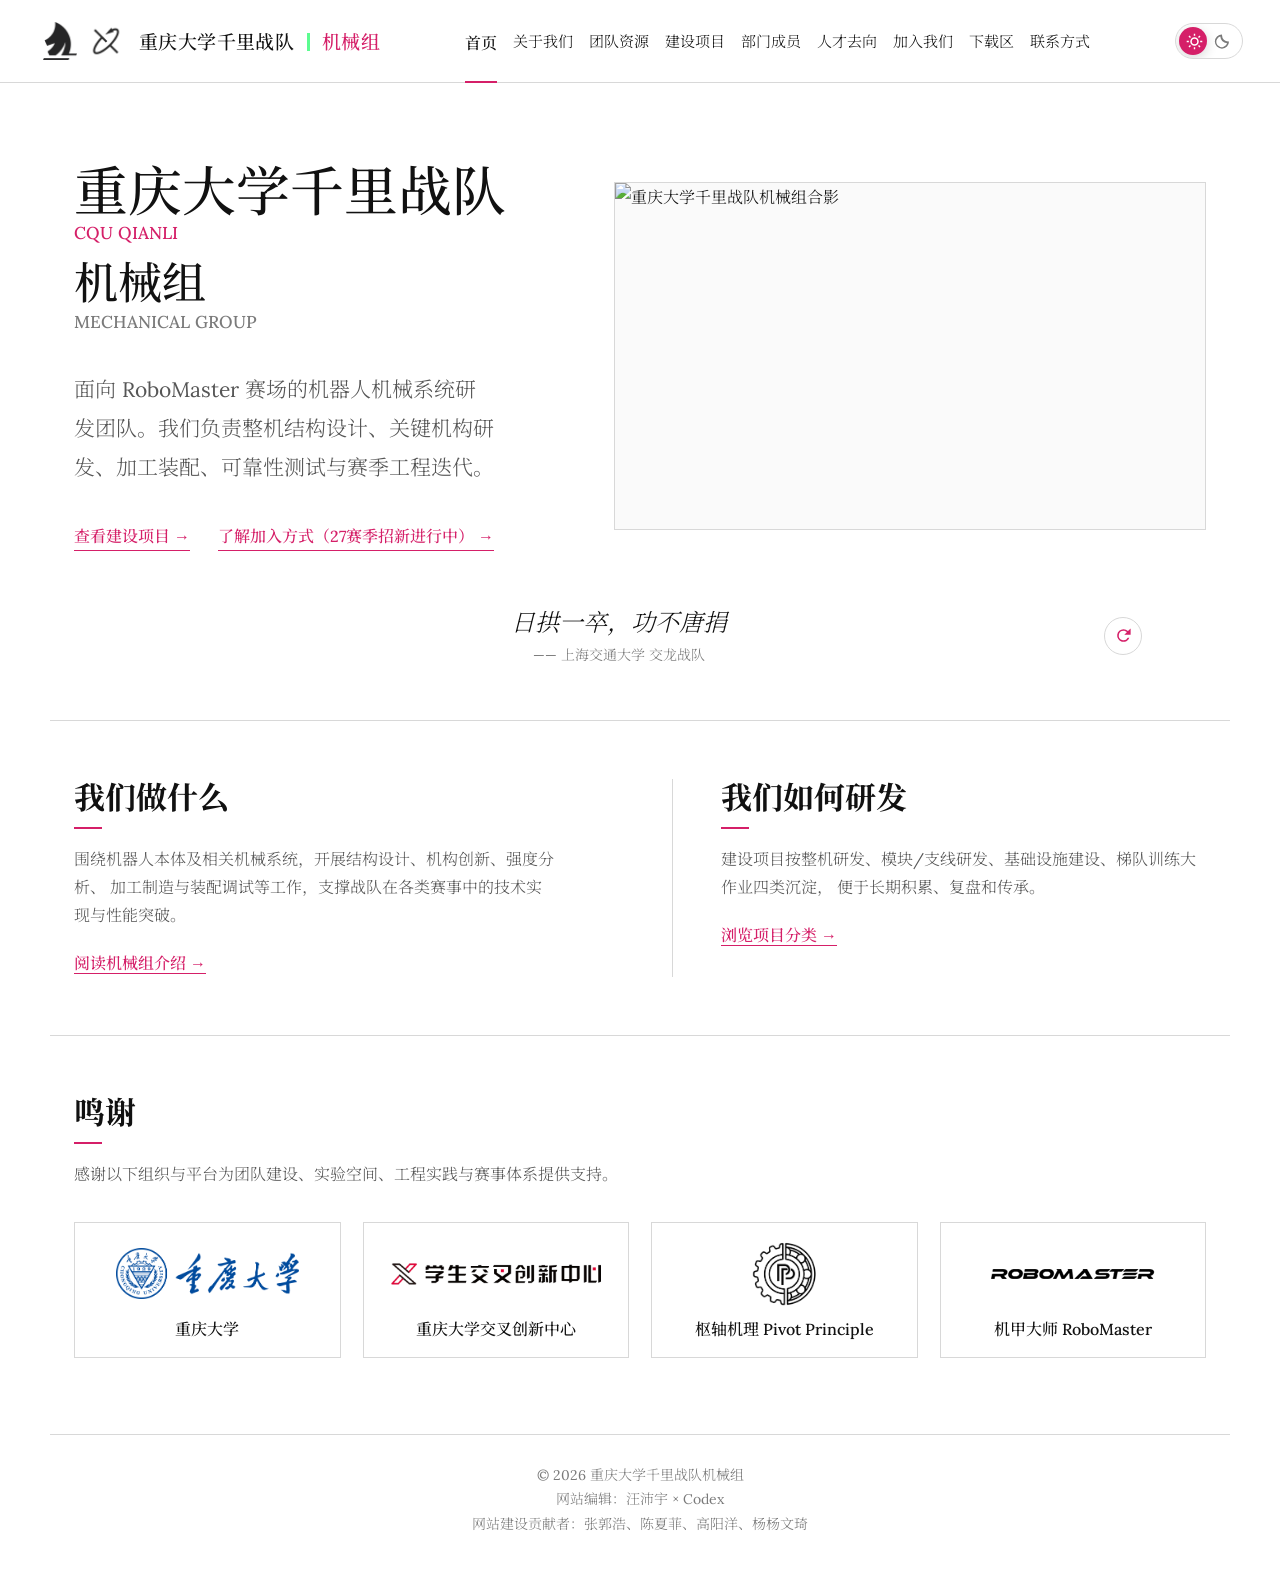
==== commit 864c61ca: "Refine organization map visuals" ====
--- a/index.html
+++ b/index.html
@@ -19,7 +19,7 @@
         }
       })();
     </script>
-    <link rel="stylesheet" href="styles.css?v=20260814-organization" />
+    <link rel="stylesheet" href="styles.css?v=20260814-organization2" />
     <link rel="icon" type="image/svg+xml" href="assets/favicon.svg" />
     <script async src="https://www.googletagmanager.com/gtag/js?id=G-X7H7TDZTBG"></script>
     <script>
--- a/styles.css
+++ b/styles.css
@@ -3647,6 +3647,10 @@
 
 .organization-tabs button {
   position: relative;
+  display: inline-flex;
+  align-items: center;
+  justify-content: center;
+  gap: 8px;
   min-height: 48px;
   padding: 10px 18px;
   border: 0;
@@ -3660,6 +3664,13 @@
   transition:
     background-color 180ms ease,
     color 180ms ease;
+}
+
+.organization-tabs button svg {
+  width: 19px;
+  height: 19px;
+  flex: 0 0 auto;
+  fill: currentColor;
 }
 
 .organization-tabs button:last-child {
@@ -3891,6 +3902,54 @@
   background: var(--brand-divider);
 }
 
+.org-card--tone-blue {
+  background: color-mix(in srgb, var(--card-bg) 91%, #6e9dca);
+}
+
+.org-card--tone-blue::before {
+  background: #6e9dca;
+}
+
+.org-card--tone-teal {
+  background: color-mix(in srgb, var(--card-bg) 91%, #64aaa0);
+}
+
+.org-card--tone-teal::before {
+  background: #64aaa0;
+}
+
+.org-card--tone-green {
+  background: color-mix(in srgb, var(--card-bg) 91%, #62a66f);
+}
+
+.org-card--tone-green::before {
+  background: #62a66f;
+}
+
+.org-card--tone-amber {
+  background: color-mix(in srgb, var(--card-bg) 91%, #c59a4b);
+}
+
+.org-card--tone-amber::before {
+  background: #c59a4b;
+}
+
+.org-card--tone-violet {
+  background: color-mix(in srgb, var(--card-bg) 91%, #8976b2);
+}
+
+.org-card--tone-violet::before {
+  background: #8976b2;
+}
+
+.org-card--tone-rose {
+  background: color-mix(in srgb, var(--card-bg) 91%, #bd6f84);
+}
+
+.org-card--tone-rose::before {
+  background: #bd6f84;
+}
+
 .org-management-sections {
   display: grid;
   grid-template-columns: minmax(0, 1.4fr) minmax(0, 1fr);
